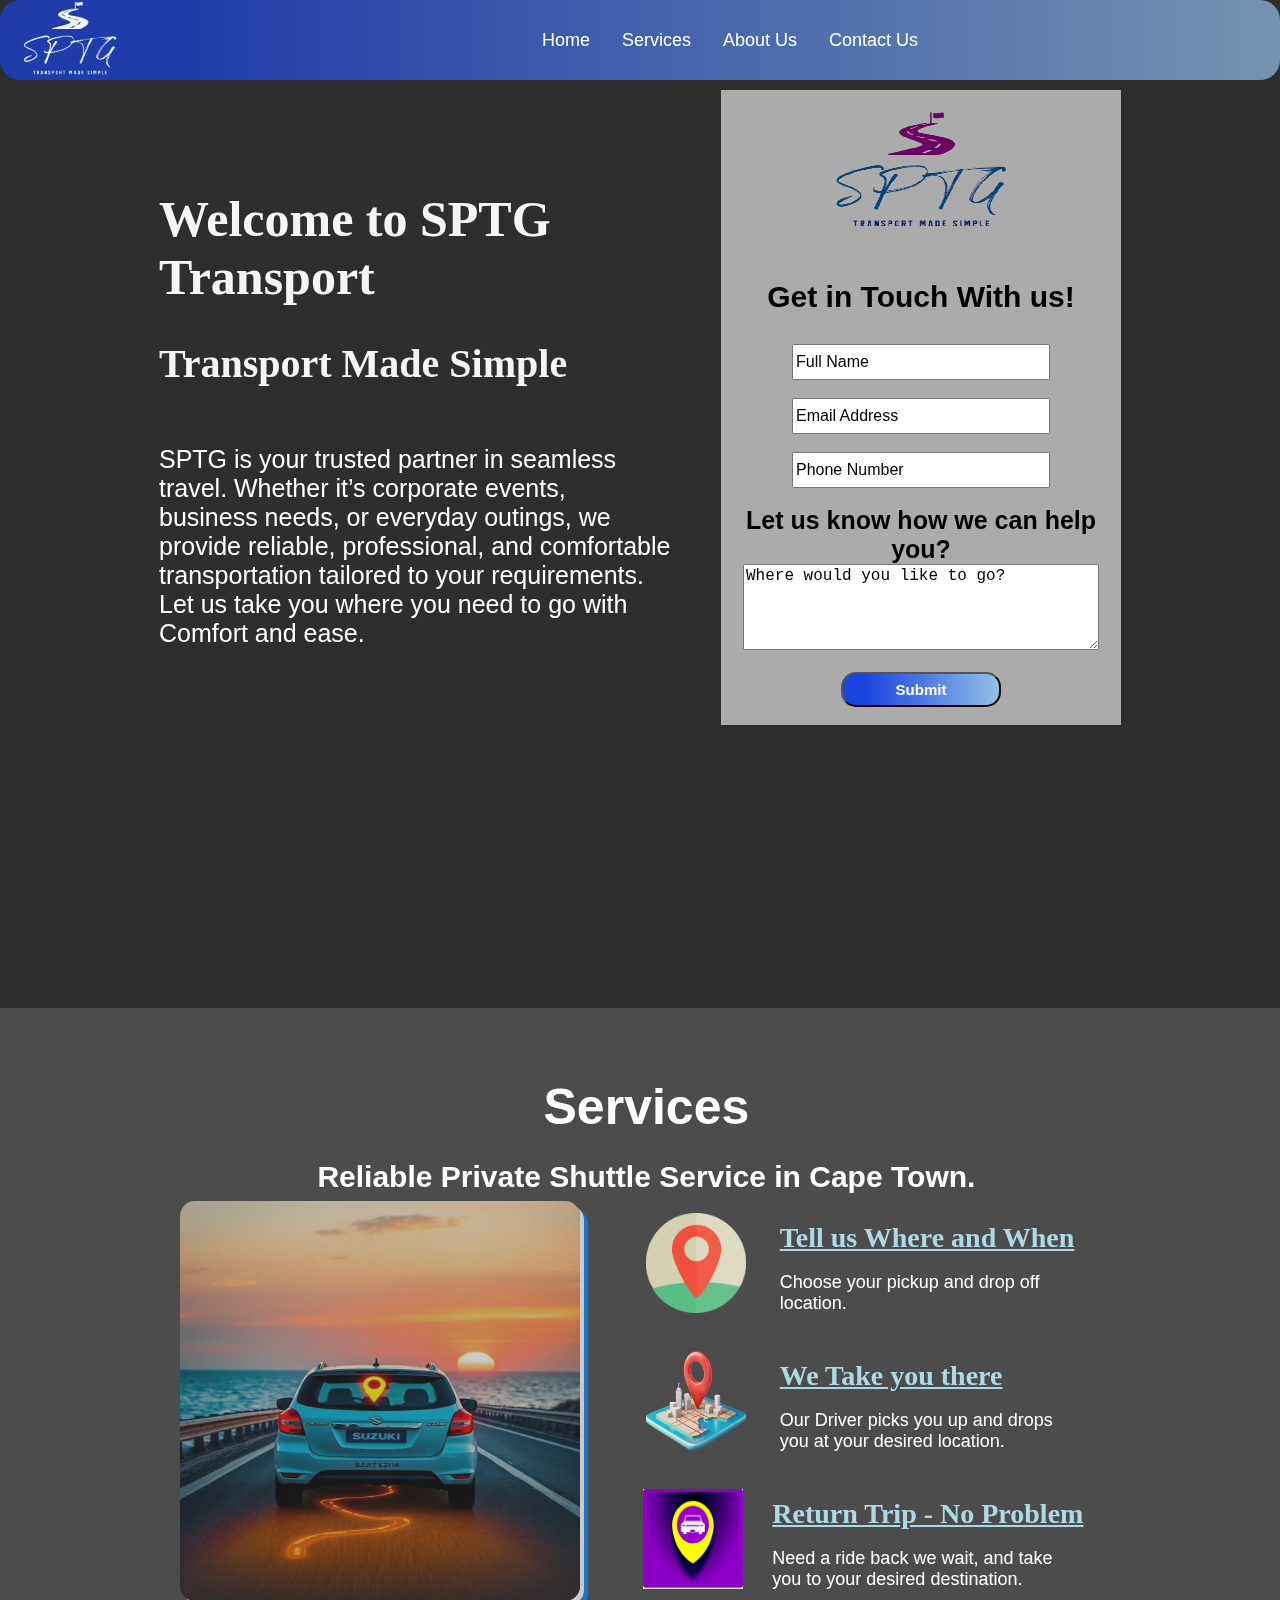
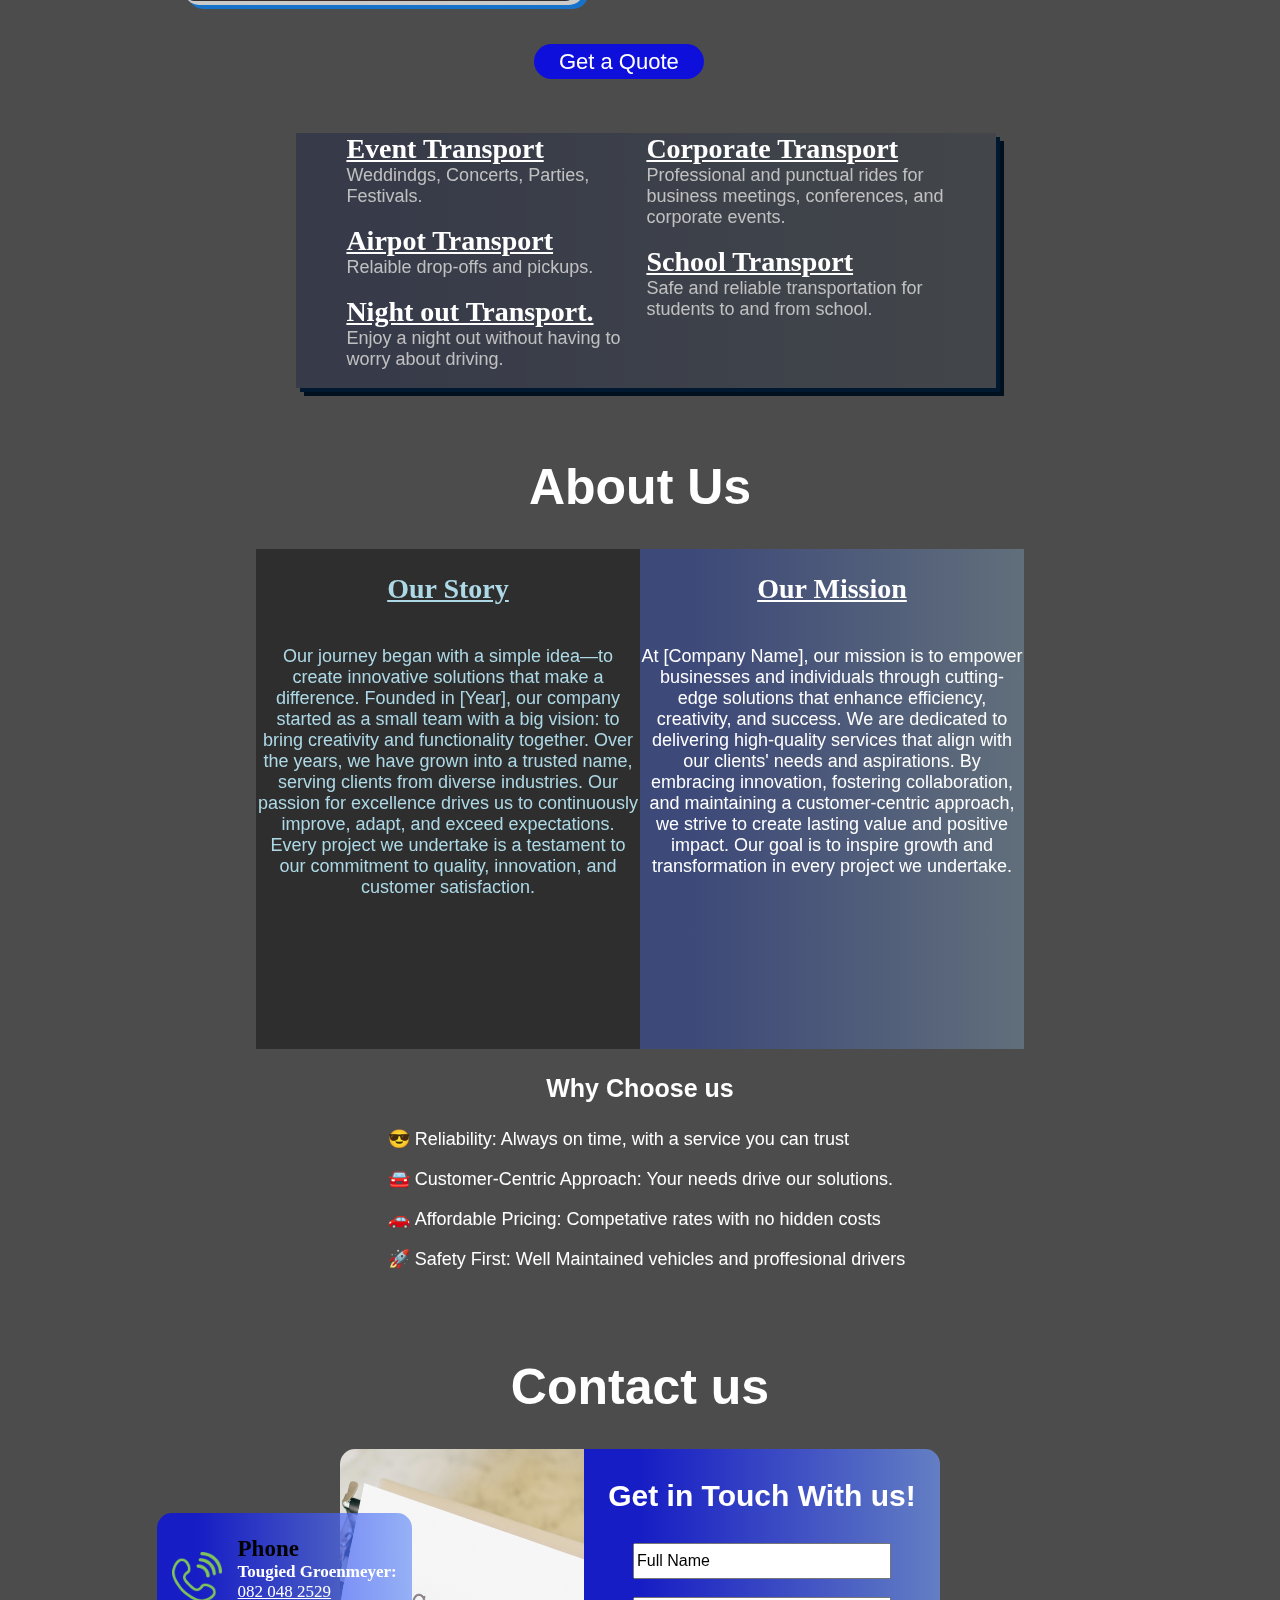
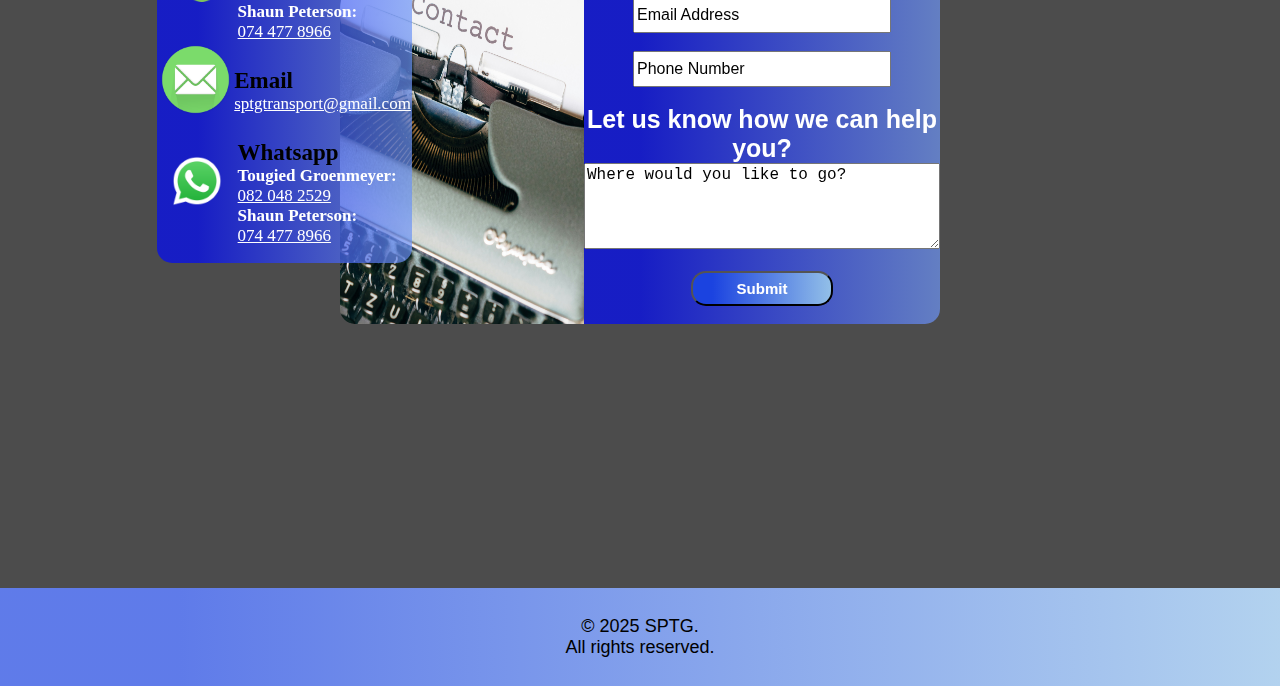
==== index.html @ b6588ff7 "testing form" ====
<!DOCTYPE html>
<html lang="en">
<head>
    <meta charset="UTF-8">
    <meta name="viewport" content="width=device-width, initial-scale=1.0">
    <title>SPTG-WEBSITE(COMPLETED)</title>
    <link rel="stylesheet" href="SPTG-CSS2.css">
    
</head>
<body>
    <div id="preloader">
        <div class="spinner"></div>
    </div>
    
    <section class="home" id="home-section">
        <div class="overlay"></div>
        <nav class="menu" id="menu">
            <div class="nav-buttons2" >
                <button type="button" id="home2">Home</button>           
                <button type="button" id="services2">Services</button>
                <button type="button" id="about-us2">About Us</button>
                <button type="button" id="contact-us2">Contact Us</button>
            </div>
        </nav>
        <div class="all-home">
            <div class="nav-banner">
                <div class="logo">
                    <img src="logo.png" id="banner-logo" width="220px" height="100px">
                </div>

                <div class="nav-buttons">
                    <button type="button" id="home">Home</button> 
                    <button type="button" id="services">Services</button>
                    <button type="button" id="about-us">About Us</button>
                    <button type="button" id="contact-us">Contact Us</button>
                </div>

                <button class="hamburger-button" id="hamburger-button">
                    <div class="line1" id="line-1"></div>
                    <div class="line2" id="line-2"></div>
                    <div class="line3" id="line-3"></div>
                </div>
                
            </div><br><br><br><br><br>

            <div class="home-body">
                <div class="intro-paragraph">
                    <div class="headings">
                        <h1>Welcome to SPTG Transport</h1>
                    
                        <h2>Transport Made Simple</h2>
                    </div>
                    <p>SPTG is your trusted partner in seamless travel. 
                        Whether it’s corporate events, business needs, or everyday outings, we provide reliable, professional, and comfortable transportation tailored to your requirements.
                        Let us take you where you need to go with Comfort and ease.</p>
                </div>


                <div class="form">
                    <img src="test.png" width="100%" height="160px">
                    <form id="contactForm2" action="https://formsubmit.co/sptgtransport@gmail.com" method="POST">
                        
                        <h3>Get in Touch With us!</h3>

                        <input type="text" id='name' name="Name" placeholder="Full Name" style="width:250px;height:30px;"><br><br>
                        <input type="email" id='email' name="Email" placeholder="Email Address" style="width:250px;height:30px;"><br><br>
                        <input type="tel" id='number' name="Number" placeholder="Phone Number" style="width:250px;height:30px;"><br><br>

                        <label><b>Let us know how we can help you?</b></label><br>
                        <textarea name="Message" id="message" placeholder="Where would you like to go?" ></textarea><br><br>
                        <button type="submit" id="submit-btn2">Submit</button><br><br>
                    </form>
                </div>
            </div>
        </div><br>
    </section>
    <section class="main">
        <section class="services" id="services-section">
            <br><br>
            <header class="headings2">
                <h1>Services</h1>
                <h2>Reliable Private Shuttle Service in Cape Town.</h2>
            </header>
            
            <div class="about-services">
                <div class="services-image">
                    <img src="services-image.png" id="transportation-image">
                    <div class="services-offered">
                        <div class="where-when">
                            <img src="location.png" width="100px" height="100px" id="services-image1">
                            <div class="service-definition1">
                                <p id="services-heading1">Tell us Where and When</p>
                                <p id="service1">Choose your pickup and drop off location.</p>
                            </div>
                        </div>

                        <div class="location">
                            <img src="location2.png" width="100px" height="100px" id="services-image2">
                            <div class="service-definition1">
                                <p id="services-heading1">We Take you there</p>
                                <p id="service1">Our Driver picks you up and drops you at your desired location.</p>
                            </div>
                        </div>

                        <div class="return-trip">
                            <img src="return-trip3.jpg" width="100px" height="100px" id="services-image3">
                            <div class="service-definition1">
                                <p id="services-heading1">Return Trip - No Problem</p>
                                <p id="service1">Need a ride back we wait, and take you to your desired destination.</p>
                            </div>
                        </div>
                    </div>
                </div>
            </div><br><br>

            <div class="qoute-button">
                <button id="get-a-quote">Get a Quote</button>
            </div><br><br><br>
            <div class="services-information1">
                <div class="information">
                    <p id="services2-headings">Event Transport</p>
                    <p id="services2-info">Weddindgs, Concerts, Parties, Festivals.</p>

                    <p id="services2-headings">Airpot Transport</p>
                    <p id="services2-info">Relaible drop-offs and pickups.</p>

                    <p id="services2-headings">Night out Transport.</p>
                    <p id="services2-info">Enjoy a night out without having to worry about driving.</p>
                </div>
                <div class="information2">
                    <p id="services2-headings">Corporate Transport</p>
                    <p id="services2-info">Professional and punctual rides for business meetings, conferences, and corporate events.</p>

                    <p id="services2-headings">School Transport</p>
                    <p id="services2-info">Safe and reliable transportation for students to and from school.</p>
                </div>
            </div>
        </section>

        <section class="about" id="about-section">
            <br><br>
            <h1>About Us</h1>
            <div class="ourStory-mission">
                <div class="our-story">
                    <h2>Our Story</h2>
                    <p>Our journey began with a simple idea—to create innovative solutions that make a difference. Founded in [Year], our company started as a small 
                        team with a big vision: to bring creativity and functionality together. Over the years, we have grown into a trusted name, serving clients
                         from diverse industries. Our passion for excellence drives us to continuously improve, adapt, and exceed expectations. Every project we 
                         undertake is a testament to our commitment to quality, innovation, and customer satisfaction.</p>

                </div>

                <div class="mission">
                    <h2>Our Mission</h2>
                    <p>At [Company Name], our mission is to empower businesses and individuals through cutting-edge solutions that enhance efficiency, 
                        creativity, and success. We are dedicated to delivering high-quality services that align with our clients' needs and aspirations. 
                        By embracing innovation, fostering collaboration, and maintaining a customer-centric approach, we strive to create lasting value 
                        and positive impact. Our goal is to inspire growth and transformation in every project we undertake.</p>
                </div>
            </div>

            <div class="why-us">
                <h3>Why Choose us</h3>
                <ul>
                    <li>Reliability: Always on time, with a service you can trust</li><br>
                    <li>Customer-Centric Approach: Your needs drive our solutions.</li><br>
                    <li>Affordable Pricing: Competative rates with no hidden costs</li><br>
                    <li>Safety First: Well Maintained vehicles and proffesional drivers</li>
                </ul>
            </div>
        </section>

        <section class="contact" id="contact-section">
            <br><br>
            <header>
                <div class="contact-heading">
                    <h1>Contact us</h1>
                </div>
            </header>

            <div class="contact-body">
                <div class="container">
                    <div class="contact-info">
                        <div class="phone">
                            <img src="call-icon.png" width="50px" height="50px">
                            <div class="info">
                                <p id="head">Phone</p>
                                <p id="number"><strong>Tougied Groenmeyer:</strong></p> <a href="tel:0820482529"><p id="num">082 048 2529</p></a>
                                <p id="number"><strong>Shaun Peterson:</strong></p> <a href="tel:0744778966"><p id="num"> 074 477 8966</p></a>
                            </div>
                        </div>

                        <div class="email">
                            <img src="email-icon.png" width="75px" height="75px">
                            <div class="info">
                                <p id="head">Email</p>
                                <a href="mailto:sptgtransport@gmail.com"><p id="email">sptgtransport@gmail.com</p></a>
                            </div>
                        </div>

                        <div class="whatsapp">
                            <img src="whatsapp-icon.png" width="50px" height="50px">
                            <div class="info">
                                <p id="head">Whatsapp</p>
                                <p id="number"><strong>Tougied Groenmeyer:</strong></p> 
                                <a href="https://wa.me/+27820482529" target="_blank"><p id="num">082 048 2529</p></a>

                                <p id="number"><strong>Shaun Peterson:</strong></p> 
                                <a href="https://wa.me/+27744778966" target="_blank"><p id="num">074 477 8966</p></a>
                            </div>
                        </div>
                    </div>
                </div>
                <div class="contact-form">
                    <div class="form-image">
                        <img src="contact-form-background.jpg"  >
                    </div>
                    <form id="contactForm" action="https://formsubmit.co/sptgtransport@gmail.com" method="POST">
                        <h3>Get in Touch With us!</h3>

                        <input type="text" id='name' name="Name" placeholder="Full Name" style="width:250px;height:30px;"><br><br>
                        <input type="email" id='email' name="Email" placeholder="Email Address" style="width:250px;height:30px;"><br><br>
                        <input type="tel" id='number' name="Number" placeholder="Phone Number" style="width:250px;height:30px;"><br><br>

                        <label><b>Let us know how we can help you?</b></label><br>
                        <textarea name="Message" id="message" placeholder="Where would you like to go?" ></textarea><br><br>
                        <button type="submit" id="submit-btn">Submit</button><br><br>
                    </form>
                </div>
                
            </div>
        </section>
    </section>
    <footer>
        <p>&copy; 2025 SPTG.<br> All rights reserved.</p>
    </footer>
    <script src="SPTG-Script.js"></script>
    
</body>
</html>
---- SPTG-CSS2.css ----
html, body{
    overflow-x:hidden;
    scroll-behavior: smooth;
    margin:0;
    width:100%;
    min-height:100vh;
}

body:not(.loaded) * {
    animation-play-state: paused !important;
    opacity: 0; /* Ensures elements are hidden before animation starts */
}

/* Once the page loads, animations play normally */
body.loaded * {
    animation-play-state: running !important;
    opacity: 1;
}
    .home {
        position: relative;
        width: 100%;
        min-height:100vh;
        background-image: url("https://i.imgur.com/UTUuesG.jpg");
        background-size: cover;
        background-position: center ;
        background-attachment:fixed;
        transition: background-image 0.5s ease-in-out;
    }

    .home::before{
        content: '';
        position: absolute;
        top: 0;
        left: 0;
        width: 100%;
        height: 100%;
        background: rgba(0, 0, 0, 0.1);  
        z-index: 1; 
    }

    .overlay {
        position: absolute;
        top: 0;
        left: 0;
        width: 100%;
        height: 100%;
        background: rgba(0, 0, 0, 0.8);
        opacity: 0;
        transition: opacity 0.5s ease-in-out;
    }

    .fade-out {
        opacity: 1 !important;
    }

.nav-banner{
    display:flex;  
    align-items:center;
    background: rgb(27,67,224);
    background: linear-gradient(90deg, rgba(27,67,224,0.7) 14%, rgba(146,191,232,0.7) 100%, rgba(123,175,78,0.7) 100%);
    height:80px;
    position: fixed;
    width:100%;
    z-index:4;
    border-radius: 20px 20px 20px;
    
}

.logo{
    margin-left:-40px;
}
.nav-buttons{

    width:100%;
    display:flex;
    gap:20px;
    justify-content: center; 
}

.nav-buttons button {
    background-color: transparent;
    border: none;
    
    font-size: 18px;
    color: white;
    font-family:Arial, Helvetica, sans-serif;
    cursor: pointer;
    position: relative; /* Make the button a positioning context for the pseudo-element */
    overflow: hidden;  /* Ensure the pseudo-element stays within the button boundaries */
    
}
.nav-buttons2 button{
    background-color: transparent;
    border: none;
    
    font-size: 25px;
    color: white;
    font-family:Arial, Helvetica, sans-serif;
    cursor: pointer;
    position: relative; /* Make the button a positioning context for the pseudo-element */
    overflow: hidden;  /* Ensure the pseudo-element stays within the button boundaries */
}

.nav-buttons button::after {
    content: "";
    position: absolute;
    width: 100%;
    height: 2px; /* Line thickness */
    background-color: white;
    top: 50%;
    left: -100%; /* Initially positioned off-screen */
    transition: left 0.3s ease; /* Transition for smooth line animation */
}

.nav-buttons button:hover::after {
    left: 0; /* On hover, the line moves to full width */
    
}

.nav-buttons button:hover {
    color: #b6b6b6; /* Optional color change on hover */
    
}

.hamburger-button{
    
    flex-direction:column;
    gap:7px;
    cursor: pointer;
    align-items:center;
    justify-content:center;
    background-color: transparent;
    height:35px;
    width:35px;
    border:none;
    display:none;
    transition: 0.2s ease-in-out;
    

}

#line-1, #line-2, #line-3{
    background-color:white;
    width:30px;
    height:4px;
    transform-origin: center;
    transition: transform 0.3s ease-in-out;
    transition: 0.3s ease-in-out;
    
}



.home-body{
    display:flex;
    align-items: start;
    justify-content: center;
    gap:50px;
    min-height: 100vh;
    position: relative;
    z-index: 3;

}

.intro-paragraph{
    
    width:40%;
    height:650px;
    display:flex;
    flex-direction: column;
    justify-content: center;
}



.headings h1{
    color:whitesmoke;
    font-family:'Lucida Handwriting',cursive;
    font-size:50px;
    animation: SlideDown 1.7s ease-in-out, pulsating 2s ease infinite ;
}

@keyframes pulsating{
    0%{
        trnsform:scale(1);
    }
    50%{
        transform: scale(1.1);
    }
    100%{
        transform: scale(1);
    }
}

.headings h2{
    font-family:'Lucida Handwriting',cursive;
    color:whitesmoke;
    font-size:40px;
    animation:SlideDown 1.7s ease-in-out;
}

@keyframes SlideDown{
    0%{
        margin-top:-500px;
    }
}

.intro-paragraph P{
    font-size:25px;
    color:white;

    font-family:Arial, Helvetica, sans-serif;
    animation:FadeIn 1.8s ease-in-out;    
}


.form{
    display:flex;
    flex-direction: column;
    justify-content:center;
    text-align:center;
    background-color:rgba(255, 255, 255, 0.6);
    min-height:630px;
    width:400px;
    max-height:750px;
    animation:FadeIn 1.9s ease-in-out;
    position:relative;
    z-index: 2;
}

@keyframes FadeIn{
    0%{
        opacity:0;
    }50%{
        opacity:0;
    }
    100%{
        opacity: 1;
    }
}

.form textarea {
    width:350px;
    height:80px;
    max-height: 200px; /* Prevent it from growing too large */
    max-width:500px;
    
    
}


.form h3{
    font-family:'Gill Sans', 'Gill Sans MT', Calibri, 'Trebuchet MS', sans-serif;
    font-size:30px;
}

.form label{
    font-size:25px;
    color:rgb(0, 0, 0);
    font-family: 'Gill Sans', 'Gill Sans MT', Calibri, 'Trebuchet MS', sans-serif;
}

.form button{
    width:40%;
    height:35px;
    border-radius: 15px 15px 15px 15px;
    font-size:15px;
    font-weight: bold;
    font-family:'Segoe UI', Tahoma, Geneva, Verdana, sans-serif;
    background: rgb(27,67,224);
    background: linear-gradient(90deg, rgba(27,67,224,1) 14%, rgba(146,191,232,1) 100%, rgba(123,175,78,1) 100%);
    color:white;
    transition:0.3s ease;
    position:relative;
    z-index: 10;
    
}

.form button:hover{
    color:black;
    background: white;
    cursor:pointer;
}





.menu{
    background: rgb(27,67,224);
    background: linear-gradient(90deg, rgba(27,67,224,0.9) 14%, rgba(146,191,232,0.9) 100%, rgba(123,175,78,0.9) 100%);
    position:fixed;
    width:50%;
    display:flex;
    
    justify-content: center;
    height:115%;
    
    
}

@keyframes slideIn{
    0%{
        margin-left:-300px;
    }
    100%{
        margin-left:0;
    }
}

@keyframes slideOut{
    0%{
        margin-left:0;
    }
    100%{
        margin-left:-300px;
    }
}

.nav-buttons2{
    display:flex;
    flex-direction:column;
    justify-content: center;
    
    gap:20px;

    height:730px;
    

}


.headings2{
    display:flex;
    flex-direction: column;
    align-items: center;

}

.main{
    min-height:100vh;
    background-image: url("Services-background.jpg");
    background-position: center;
    background-size:cover;
    background-repeat: no-repeat;
    background-attachment: fixed;
    position: relative;
}
.main::before {
    content: "";
    position: absolute;
    top: 0;
    left: 0;
    width: 100%;
    height: 100%;
    background: rgba(0, 0, 0, 0.7); /* Adjust opacity (0.5 for darker, you can increase or decrease) */
    z-index: 1; /* Ensure the overlay is above the image but below text content */
}
.services{
    width:101%;
    min-height:100vh;

    position:relative;
    display:flex;
    flex-direction: column;
    align-items: center;
    margin-bottom:3;
}



.services h1{
    
    text-align:center;
    font-size:50px;
    color:rgb(255, 255, 255);
    position:relative;
    z-index: 2;
    animation:changeColor 8s ease-in-out infinite;
    font-family:'Trebuchet MS', 'Lucida Sans Unicode', 'Lucida Grande', 'Lucida Sans', Arial, sans-serif;

    margin-bottom:0;
}

@keyframes changeColor{
    0%{
        color:white;
    }
    20%{
        color:lightblue;
    }
    40%{
        color:rgb(93, 163, 255);
    }
    60%{
        color:khaki;
    }
    80%{
        color:silver;
    }
    100%{
        color:white;
    }
}

.services h2{
    text-align:center;
    color:white;
    position: relative;
    z-index:2;
    font-size:30px;
    margin-top:1;
    font-family:Arial, Helvetica, sans-serif;
    margin-bottom:0;
}

.services-image{
    position: relative;
    z-index:2;
    display:flex;
    justify-content: space-evenly;
    width:1000px;
    align-items: center;
    margin-top:0;

}

#transportation-image{
    opacity:0.7;
    border-radius:15px 15px 15px;
    box-shadow: 4px 4px 0px #ffffff, 8px 8px 0px #0084ff;
    width:400px;
    height:400px;
}

.where-when, .location, .return-trip{
    display:flex;
    width:500px;
    justify-content: space-evenly;
    align-items: center;

    
}

#services-heading1 {
    color:lightblue;
    font-size:28px;
    font-weight: bold;
    text-decoration: underline;
    margin-bottom:0;
    font-family:Copperplate, Papyrus, fantasy ;

}

#service1{
    color:white;
    font-size:18px;
    font-family:Arial, Helvetica, sans-serif;
    width:300px;
}

.qoute-button{
    width:225px;
}

#get-a-quote{
    position: relative;
    z-index:2;
    background-color:rgba(0, 0, 255, 0.8);
    border:none;
    color:white;
    font-size:22px;
    height:35px;
    width:170px;
    border-radius: 20px 20px 20px;
    animation:changeBackground 5s ease-in-out infinite;
    font-family:'Franklin Gothic Medium', 'Arial Narrow', Arial, sans-serif;
    

}

#get-a-quote:hover{
    animation:none;
    background-color: rgba(173, 216, 230, 0.9);
    color:darkslategrey;
    cursor:pointer;

}

@keyframes changeBackground{
    0%{
        background-color: rgba(0, 0, 255, 0.9);
    }
    20%{
        background-color:rgba(128, 0, 0, 0.9);
    }
    40%{
        background-color:rgba(0, 0, 0, 0.9);
    }
    60%{
        background-color:rgba(128, 0, 128, 0.9);
    }
    80%{
        background-color:rgba(47, 79, 79, 0.9);
    }
    100%{
        background-color:rgba(0, 0, 255, 0.9);
    }
}


/*.services2{
    width:100%;
    height:400px;
    background-color:white;
    background: rgb(27,67,224);
    background: linear-gradient(90deg, rgba(27,67,224,1) 14%, rgba(146,191,232,1) 100%, rgba(123,175,78,1) 100%);
    display:flex;
    justify-content: center;
    align-items: center;
    margin-top:0;
}*/

.services-information1{
    width:700px;
    /*background-image:url("https://imgur.com/0gkRTj8.jpg");
    background-position: center;
    background-repeat: no-repeat;
    background-size: cover;*/
    background: rgb(27,67,224);
    background: linear-gradient(90deg, rgba(27,67,224,0.3) 14%, rgba(146,191,232,0.3) 100%, rgba(123,175,78,0.3) 100%);
    box-shadow: 4px 4px 0px #0050a0, 8px 8px 0px #003669;
    display:flex;
    justify-content: center;
}


    /*.services-information1::before{
        content: '';
        position: absolute;
        width: 700px;
        height: 320px;
        background: rgba(0, 0, 0, 0.5);  
        z-index: 1; 
    }*/


#services2-headings{
    color:white;
    font-size:28px;
    font-weight: bold;
    text-decoration: underline;
    margin-bottom:0;
    font-family:Copperplate, Papyrus, fantasy ;
    margin-top:0;
    position: relative;
    z-index:2;
}

#services2-info{
    margin-top:0;
    color:silver;
    font-size:18px;
    font-family:Arial, Helvetica, sans-serif;
    width:300px;
    position: relative;
    z-index:2;
    
}
.contact{
    min-height:100vh;
    position: relative;
    z-index: 2;

}

.contact-heading{
    display:flex;
    justify-content: center;
    align-items: center;
    
    width:100%;
    position:relative;  
    /*height:220px;
    background-image:url("contact-background5.jpg");
    background-position:center;
    background-size:cover;
    background-repeat:no-repeat;*/

}
/*.contact-heading::before{
    content: '';
    position: absolute;
    top: 0;
    left: 0;
    width: 100%;
    height: 220px;
    background: rgba(0, 0, 0, 0.7);  
    z-index: 1; 
}*/

.contact-heading h1{
    color:white;
    
    font-size:50px;
    position: relative;
    z-index:2;
    font-family:'Trebuchet MS', 'Lucida Sans Unicode', 'Lucida Grande', 'Lucida Sans', Arial, sans-serif;
    animation:pulsating 2s ease infinite ;

}




@keyframes pulsating{
    0%{
        trnsform:scale(1);
    }
    50%{
        transform: scale(1.1);
    }
    100%{
        transform: scale(1);
    }
}

.contact-body{
    width:100%;
    height: 100%;
    display:flex;
    justify-content: center;
    align-items: start;

}

.contact-form{
    width:600px;
    max-height:800px;
    display:flex; 

}

.contact-form img{
    width:100%;
    height:100%;
    border-radius: 15px 0 0 15px ;
    
}

.contact-form form{
    width:85%;
    text-align: center;
    background: rgb(0,9,247);
    background: linear-gradient(90deg, rgba(0,9,247,0.7) 16%, rgba(109,148,245,0.7) 100%, rgba(10,97,255,0.7) 100%, rgba(146,229,232,0.7) 100%, rgba(0,0,0,1) 100%);
    border-radius: 0 15px 15px 0;
    
}

.contact-form h3{
    font-family:'Gill Sans', 'Gill Sans MT', Calibri, 'Trebuchet MS', sans-serif;
    font-size:30px;
    color: white;
}

.contact-form label{
    font-size:25px;
    color:white;
    font-family: 'Gill Sans', 'Gill Sans MT', Calibri, 'Trebuchet MS', sans-serif;
}

.contact-form textarea {
    width:350px;
    height:80px;
    max-height: 200px; /* Prevent it from growing too large */
    max-width:350px;


}

.form form input::placeholder, .form form textarea::placeholder, .contact-form form input::placeholder, .contact-form form textarea::placeholder{
    font-size:16px;
    color:black;
}

.contact-form button{
    width:40%;
    height:35px;
    border-radius: 15px 15px 15px 15px;
    font-size:15px;
    font-weight: bold;
    font-family:'Segoe UI', Tahoma, Geneva, Verdana, sans-serif;
    background: rgb(27,67,224);
    background: linear-gradient(90deg, rgba(27,67,224,1) 14%, rgba(146,191,232,1) 100%, rgba(123,175,78,1) 100%);
    color:white;
    transition:0.3s ease;
    position:relative;
    z-index: 10;
}

.contact-form button:hover{
    color:black;
    background: white;
    cursor:pointer;
}

.container{
    height:53%;
    position: absolute;
    margin-left:-711px;
    display: flex;
    align-items: center;
}

.contact-info{
    width:255px;
    height:350px;
    background: rgb(0,9,247);
    background: linear-gradient(90deg, rgba(0,9,247,0.7) 16%, rgba(109,148,245,0.7) 100%, rgba(10,97,255,0.7) 100%, rgba(146,229,232,0.8) 100%, rgba(0,0,0,0.8) 100%);
    border-radius: 15px 15px 15px;
}

.phone, .email, .whatsapp{
    display:flex;
    width:100%;
    justify-content: space-evenly;
    align-items: center;

}

#head{
    font-size:23px;
    font-weight: bold;
    margin-bottom:0;
}

#number, #email, #num{
    margin-top:0;
    margin-bottom:0;
    color:white;
    font-size:17px;
    
}

#email, #num{
    text-decoration: underline;
}

.about{
    position: relative;
    z-index: 2;
    min-height:100vh;
    width: 100%;
    display:flex;
    flex-direction: column;
    align-items: center;
}

.about h1{
    font-family:'Trebuchet MS', 'Lucida Sans Unicode', 'Lucida Grande', 'Lucida Sans', Arial, sans-serif;
    text-align: center;
    color:white;
    font-size:50px;
    
}

.ourStory-mission{
    display:flex;
    width:100%;
    justify-content: center;
    

}

.our-story{
    width:30%;
    height:500px;
    background-color: rgba(0, 0, 0, 0.4);
    display: flex;
    flex-direction: column;
}

.our-story h2{
    color:lightblue;
    font-size:28px;
    font-weight: bold;
    text-decoration: underline;
    font-family:Copperplate, Papyrus, fantasy ;
    text-align: center;
}

.our-story p{
    font-family: Arial, Helvetica, sans-serif;
    color:lightblue;
    font-size: 18px;
    text-align: center;
}

.mission{
    width:30%;
    height:500px;
    /*background-color: rgba(0, 0, 0, 0.7);*/
    background: rgb(27,67,224);
    background: linear-gradient(90deg, rgba(27,67,224,0.3) 14%, rgba(146,191,232,0.3) 100%, rgba(123,175,78,0.3) 100%);
    display: flex;
    flex-direction: column;
}

.mission h2{
    color:white;
    font-size:28px;
    font-weight: bold;
    text-decoration: underline;
    font-family:Copperplate, Papyrus, fantasy ;
    text-align: center;
}

.mission p{
    font-family: Arial, Helvetica, sans-serif;
    color:white;
    font-size: 18px;
    text-align: center;
}

.why-us{
    text-align: center;
}

.why-us h3{
    color:white;
    font-size:25px;
    font-family: Arial, Helvetica, sans-serif;
}

@counter-style custom-counter {
    system: cyclic;
    symbols: 😎 🚘 🚗 🚀;
    suffix: " ";
  }

.why-us li{
    color:white;
    font-size:18px;
    font-family: Arial, Helvetica, sans-serif;
    list-style:custom-counter;
    text-align: left;
}


footer {
    background: rgb(27,67,224);
    background: linear-gradient(90deg, rgba(27,67,224,0.7) 14%, rgba(146,191,232,0.7) 100%, rgba(123,175,78,0.7) 100%);
    color: black; /* White text */
    text-align: center; /* Center text */
    padding: 10px 0; /* Add padding */
    font-size: 18px; /* Font size */
    font-family: Arial, sans-serif; /* Font style */
}

#preloader {
    position: fixed;
    width: 100%;
    height: 100vh;
    background: #ffffff;
    display: flex;
    align-items: center;
    justify-content: center;
    z-index: 9999;
    transition: opacity 0.5s ease-out, visibility 0.5s ease-out;
}

/* Spinner */
.spinner {
    width: 50px;
    height: 50px;
    border: 5px solid #ccc;
    border-top: 5px solid #000;
    border-radius: 50%;
    animation: spin 1s linear infinite;
}

/* Spinner Animation */
@keyframes spin {
    0% { transform: rotate(0deg); }
    100% { transform: rotate(360deg); }
}

/* Hide Preloader when Loaded */
.hidden {
    opacity: 0;
    visibility: hidden;
}

/*MEDIA QUERIES INVOLVING HEIGHT CHANGES*/

@media only screen and (max-height:700px){
    
}



/*MEDIA QUERIES START HERE*/

@media only screen and (max-width:1080px){
    

    .intro-paragraph{
        width:48%;
        
    }

    .headings h1{
        font-size:43px;
    }

    .headings h2{
        font-size:35px
    }

    .intro-paragraph p{
        font-size:24px;
    }

    #background{
        width:1200px;
    }
}

@media only screen and (max-width:1000px){

    .services-image{
        flex-direction:column;
        width:700px;
    }

}

@media only screen and (max-width:970px){

    .services-image{
        margin-top:30px;
        flex-direction:column;
    }

    .qoute-button{
        display: flex;
        justify-content: center;
    }

}

@media only screen and (max-width:960px){
    .container{
        position:static;
        display:flex;
        flex-direction: column;
        align-items: center;
        
        margin-left: 0px;
        border-radius: 0px 0px 0px;
    }
    .contact-info{
        border-radius: 0px 0px 0px;
        width:600px;
    }

    .contact-form form{
        border-radius:0px 0px 0px;
    }

    .contact-form img{
        border-radius:0px 0px 0px;
    }

    .contact-body{
        flex-direction: column;
        align-items: center;

    }
}

@media only screen and (max-width:940px){
    .home-body{
        flex-direction:column;
        align-items: center;
    }
    .intro-paragraph{
        width:650px;
        flex-direction: row;
        gap:40px;
        align-items:center;
        height:400px;
        
    }
}

@media only screen and (max-width:900px){

    .our-story{
        width:45%;
    }

    .mission{
        width:45%;
    }
}

@media only screen and (max-width:850px){
    .headings h1{
        font-size:45px;
    }

    .headings h2{
        font-size:35px;
    }

    .intro-paragraph p{
        font-size:22px;
    }
}


@media only screen and (max-width:770px){

    .nav-buttons button{
        font-size:17px;
    }



    .headings{
        display:flex;
        flex-direction:column;

    }

    

    .form{
        height:650px;
    }
}



@media only screen and (max-width:710px){
    .nav-buttons{
        gap:10px;
    }

    .services-image{
        width:500px;
    }

    .services-information1{
        width:600px;
    }

    .services-information1::before{
        width:600px;
    }
    /*.services h1{
        font-size:50px;
        width:100%;
    }

    .services h2{
        width:100%;
    }*/


}

@media only screen and (max-width:700px){
    .ourStory-mission{
        flex-direction: column;
        align-items: center;
    }

    .our-story{
        width:90%;
    }
    .mission{
        width:90%;
    }
}

@media only screen and (max-width:670px){
    .nav-buttons{
        gap:2px;
    }

    .intro-paragraph{
        flex-direction:column;
        width:500px;
        height:600px;
        
    }

    #background{
        margin-left:-50px;
    }

    .menu{
        display:none;
    }
}

@media only screen and (max-width:640px){

    .nav-banner{
        justify-content: space-between;

    }
    .nav-buttons{
        display:none;

    }

    .hamburger-button{
        display:flex;
        
    }

    .menu{
        z-index:5;
        display:flex;
        
    }
}

@media only screen and (max-width:601px){
    .container{
        width: 100%;
    }

    .contact-info{
        width:80%;
    }

    .contact-form{
        flex-direction: column;
        width:100%;
        align-items: center;
    }

    .contact-form form{
        width:80%;
        
    }

    .contact-form img{
        display:none
    }
}

@media only screen and (max-width:600px){
    .services-information1{
        flex-direction: column;
        height:500px;
        width:400px;
    }

}



@media only screen and (max-width:530px){
    .intro-paragraph{
        width:400px;
        height:600px;
    }

}

@media only screen and (max-width:510px){



    .services h1{
        font-size:50px;
        width:450px;
    }
    .services h2{
        font-size:28px;
        width:450px;
    }

    .services-image{
        width:450px;
    }

    #transportation-image{
        width:250px;
        height:250px;
    }

    #services-image1, #services-image2, #services-image3{
        width:70px;
        height:70px;
    }

    .where-when, .location, .return-trip{
        width:450px;
    }
}

@media only screen and (max-width:470px){
    .services-information1{
        width:90%;
    }
}

@media only screen and (max-width:450px){

    #services-heading1{
        font-size:24px;
    }

    #service1{
        font-size:15px;
    }
    
    .services-image, .where-when, .location, .return-trip{
        width:400px;
    }

    .services h1{
        font-size:40px;
        width:400px;
    }

    .services h2{
        font-size:24px;
        width:400px;
    }
}

@media only screen and (max-width:446px){
    .contact-form form{
        width:100%;
    }

    .contact-info{
        width:100%;
    }
}

@media only screen and (max-width:430px){

    .intro-paragraph p{
        font-size:20px;
    }


    .form h3{
        font-size:25px;
    }

    .form label{
        font-size:20px;
    }

    .services-information1{
        width:100%;
    }

    .services-information1::before{
        width:400px;
    }
    
}

@media only screen and (max-width:410px){

    .intro-paragraph{
        width:300px;
    }

    .form{
        width:380px;
    }


    #services-heading1{
        font-size:21px;
    }

    #service1{
        font-size:13px;
    }

    #services-image1, #services-image2, #services-image3{
        height:50px;
        width:50px;
    }


}

@media only screen and (max-width:400px){

    .services h1{
        font-size:35px;
        width:300px;
    }

    .services h2{
        font-size:18;
        width:300px;
    }
    .services-image{
        width:100%;
    }

    .services-information1{
        width:300px;
    }

    .services-information1::before{
        width:300px;
    }

    .where-when, .location, .return-trip{
        width:100%;
    }
}

@media only screen and (max-width:390px){
    .form{
        width:320px;
    }

    .form h3{
        font-size:25px;
    }

    .form textarea{
        width:300px;
    }

    .form label{
        font-size:22px;
    }
}

@media only screen and (max-width:365px){
    .contact-form h3 {
        font-size:27px;
    }

    .contact-form label{
        font-size:22px;
    }

    .contact-form textarea{
        width:95%;
    }
}

@media only screen and (max-width:355px){
    .services-image, .where-when, .location, .return-trip{
        width:330px;
    }

    #services-heading1, #service1{
        width:250px;
    }
}

@media only screen and (max-width:330px){

    .intro-paragraph p{
        font-size:18px;
    }

    .form{
        width:290px;
    }

    .form h3{
        font-size:23px;
    }

    .form label{
        font-size:18px;
    }

    .form textarea{
        width:260px;
    }

    #services-heading1, #service1{
        width:200px;

    }

    .services-image, .where-when, .location, .return-trip{
        width:280px;
    }

}

@media only screen and (max-width:310px){
    .intro-paragraph{
        width:280px;
    }
    

    .information, .information2{
        width:270px;
    }

    .services-information1{
        width:280px;
    }

    .services-information1::before{
        width:280px;
    }
    /*#services2-heaidings{
        font-size:22px;
    }

    #services2-info{
        font-size:15px;
    }*/
}

@media only screen and (max-width:295px){

    .intro-paragraph{
        width:260px;
    }

    .form{
        width:280px;
    }


}
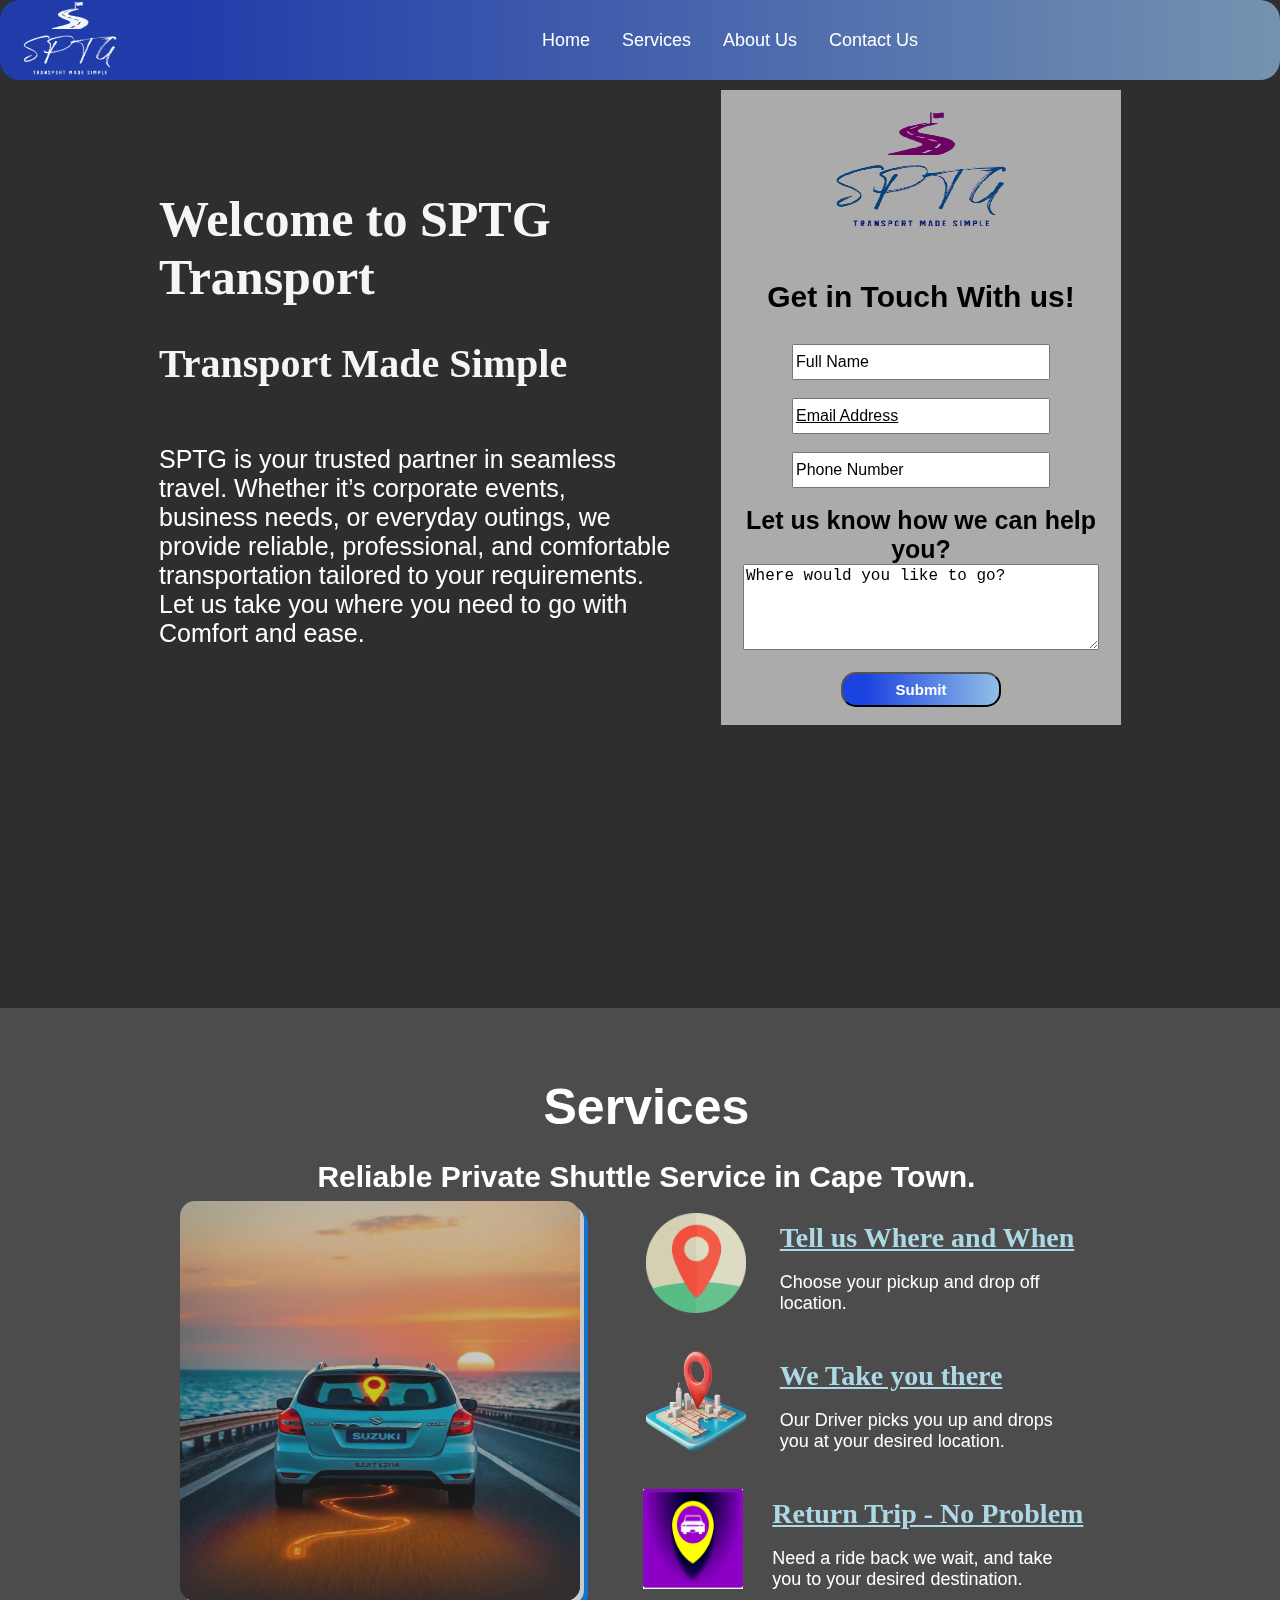
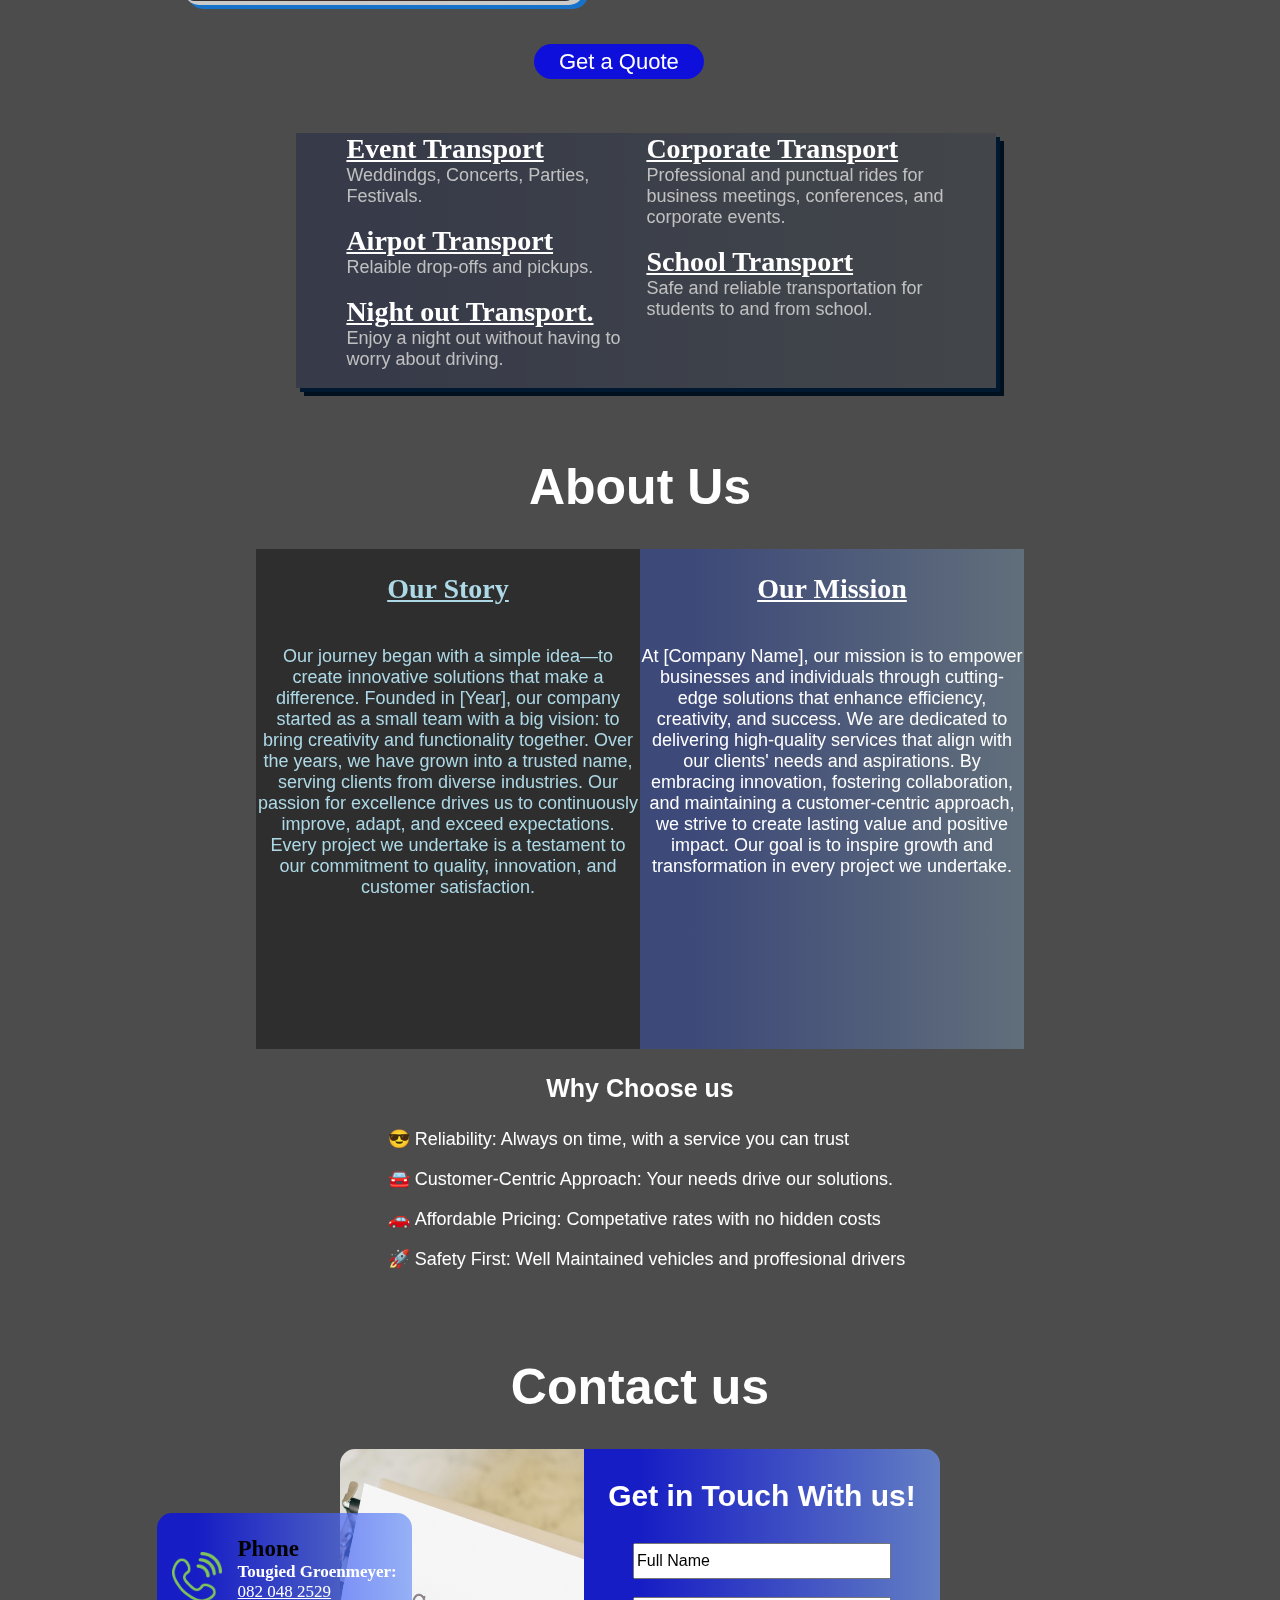
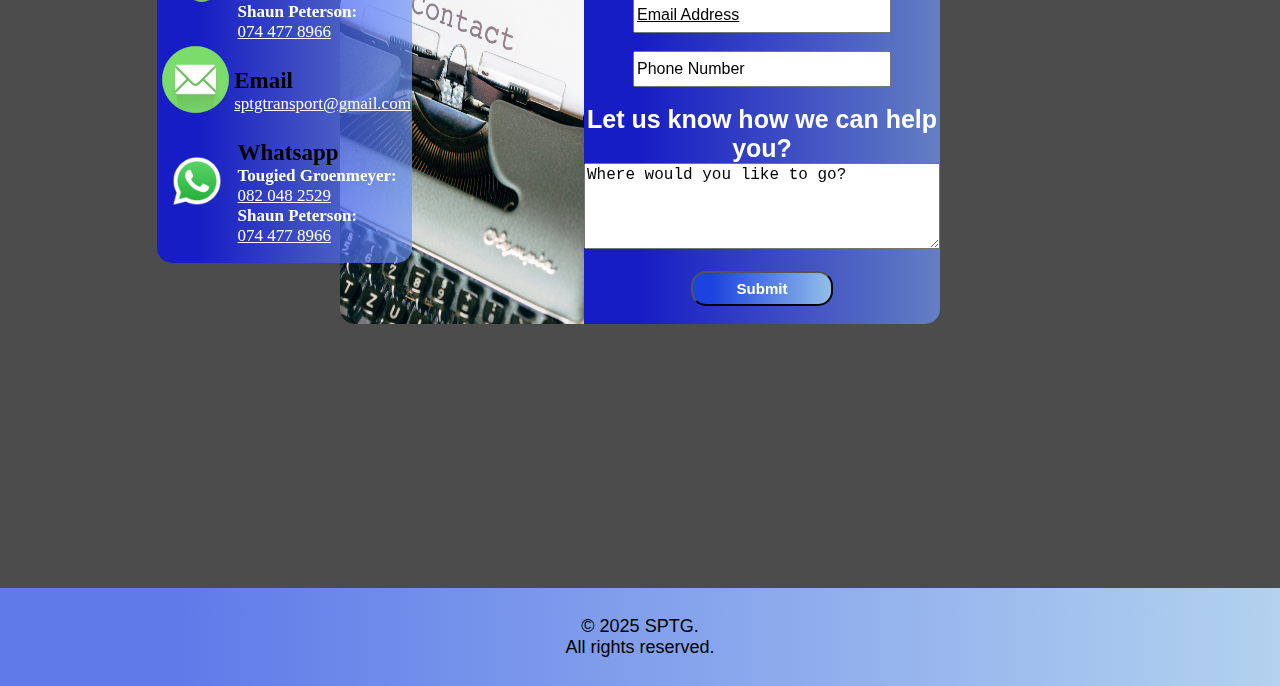
==== commit deb148be: "fixed form text color" ====
--- a/index.html
+++ b/index.html
@@ -63,8 +63,8 @@
                         <h3>Get in Touch With us!</h3>
 
                         <input type="text" id='name' name="Name" placeholder="Full Name" style="width:250px;height:30px;"><br><br>
-                        <input type="email" id='email' name="Email" placeholder="Email Address" style="width:250px;height:30px;"><br><br>
-                        <input type="tel" id='number' name="Number" placeholder="Phone Number" style="width:250px;height:30px;"><br><br>
+                        <input type="email" id='email' name="Email" placeholder="Email Address" style="width:250px;height:30px;color:black;"><br><br>
+                        <input type="tel" id='number' name="Number" placeholder="Phone Number" style="width:250px;height:30px;color:black;"><br><br>
 
                         <label><b>Let us know how we can help you?</b></label><br>
                         <textarea name="Message" id="message" placeholder="Where would you like to go?" ></textarea><br><br>
@@ -219,8 +219,8 @@
                         <h3>Get in Touch With us!</h3>
 
                         <input type="text" id='name' name="Name" placeholder="Full Name" style="width:250px;height:30px;"><br><br>
-                        <input type="email" id='email' name="Email" placeholder="Email Address" style="width:250px;height:30px;"><br><br>
-                        <input type="tel" id='number' name="Number" placeholder="Phone Number" style="width:250px;height:30px;"><br><br>
+                        <input type="email" id='email' name="Email" placeholder="Email Address" style="width:250px;height:30px;color:black;"><br><br>
+                        <input type="tel" id='number' name="Number" placeholder="Phone Number" style="width:250px;height:30px;color:black;"><br><br>
 
                         <label><b>Let us know how we can help you?</b></label><br>
                         <textarea name="Message" id="message" placeholder="Where would you like to go?" ></textarea><br><br>
--- a/SPTG-CSS2.css
+++ b/SPTG-CSS2.css
@@ -228,6 +228,10 @@
     z-index: 2;
 }
 
+.form input {
+    color: black;
+}
+
 @keyframes FadeIn{
     0%{
         opacity:0;
@@ -244,9 +248,9 @@
     height:80px;
     max-height: 200px; /* Prevent it from growing too large */
     max-width:500px;
-    
-    
-}
+}
+
+
 
 
 .form h3{
@@ -259,6 +263,7 @@
     color:rgb(0, 0, 0);
     font-family: 'Gill Sans', 'Gill Sans MT', Calibri, 'Trebuchet MS', sans-serif;
 }
+
 
 .form button{
     width:40%;
@@ -683,6 +688,8 @@
     color:black;
 }
 
+
+
 .contact-form button{
     width:40%;
     height:35px;
@@ -879,6 +886,8 @@
     animation: spin 1s linear infinite;
 }
 
+
+
 /* Spinner Animation */
 @keyframes spin {
     0% { transform: rotate(0deg); }
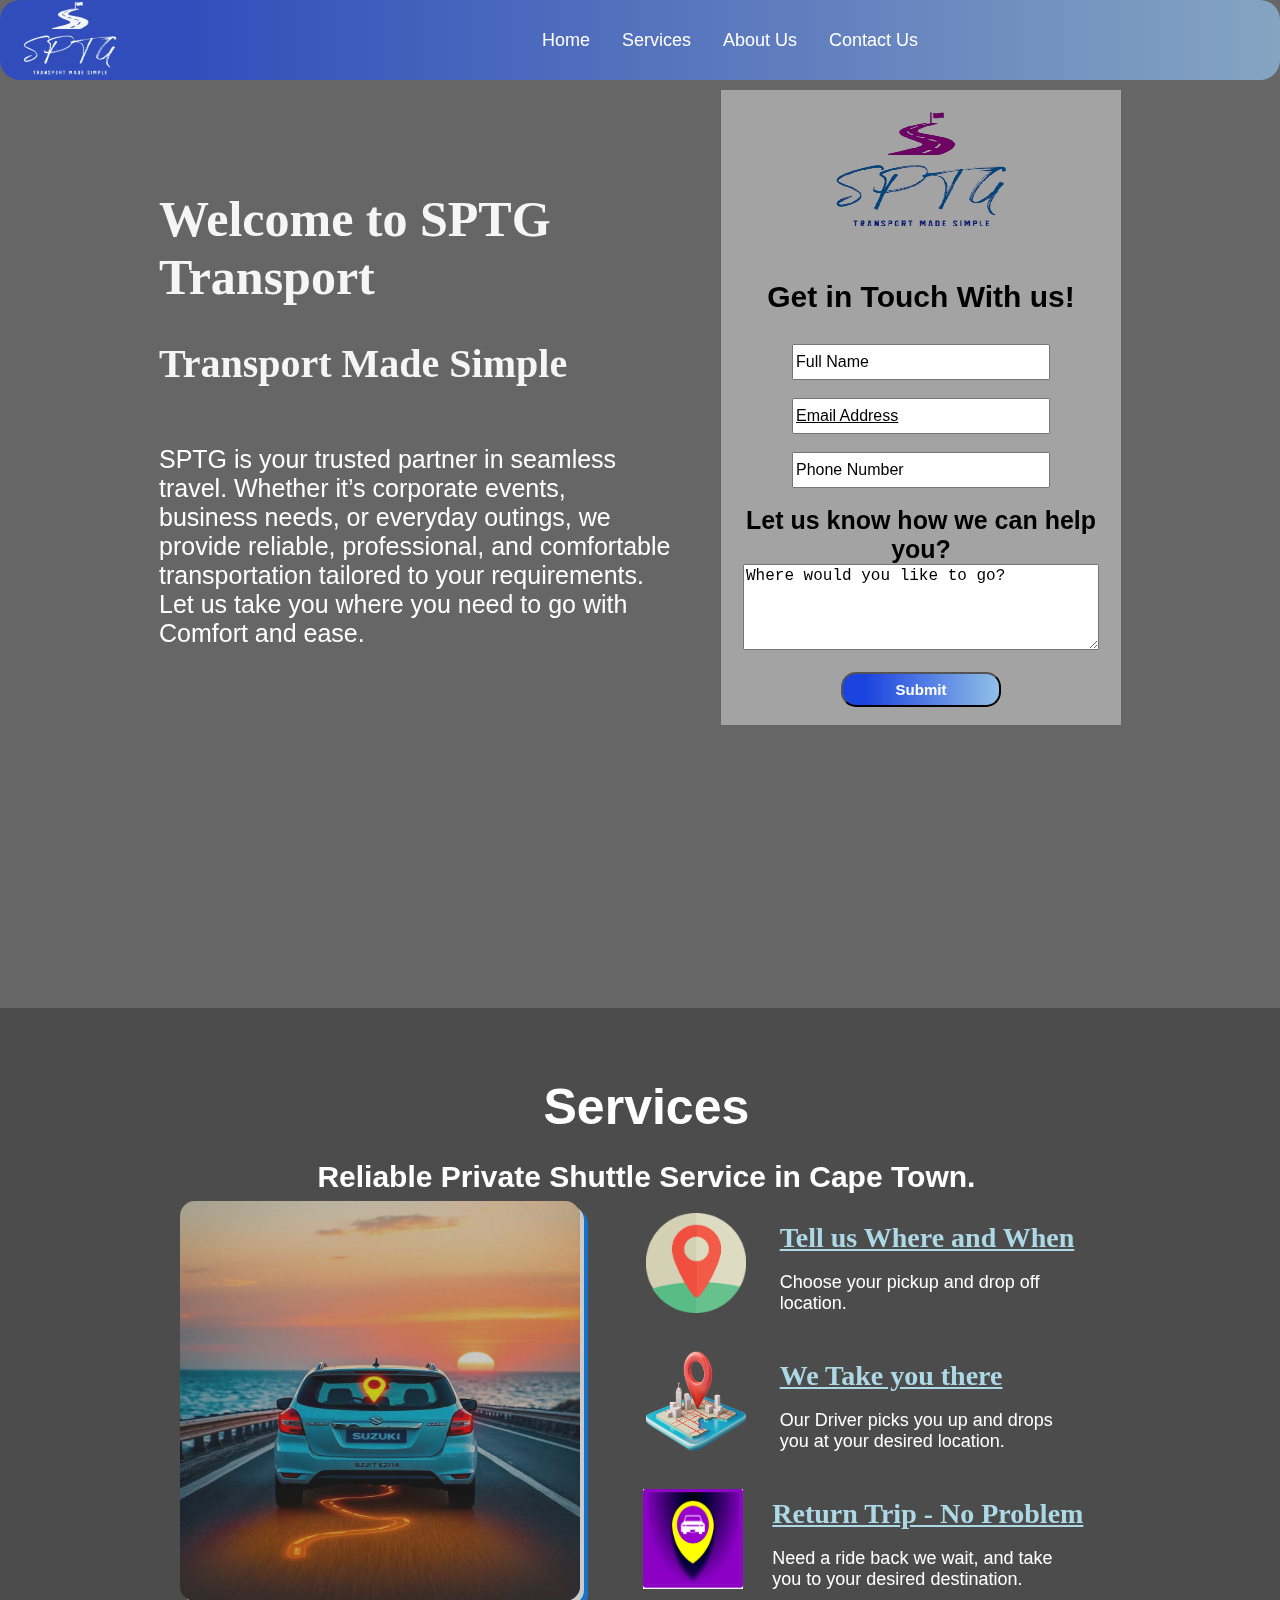
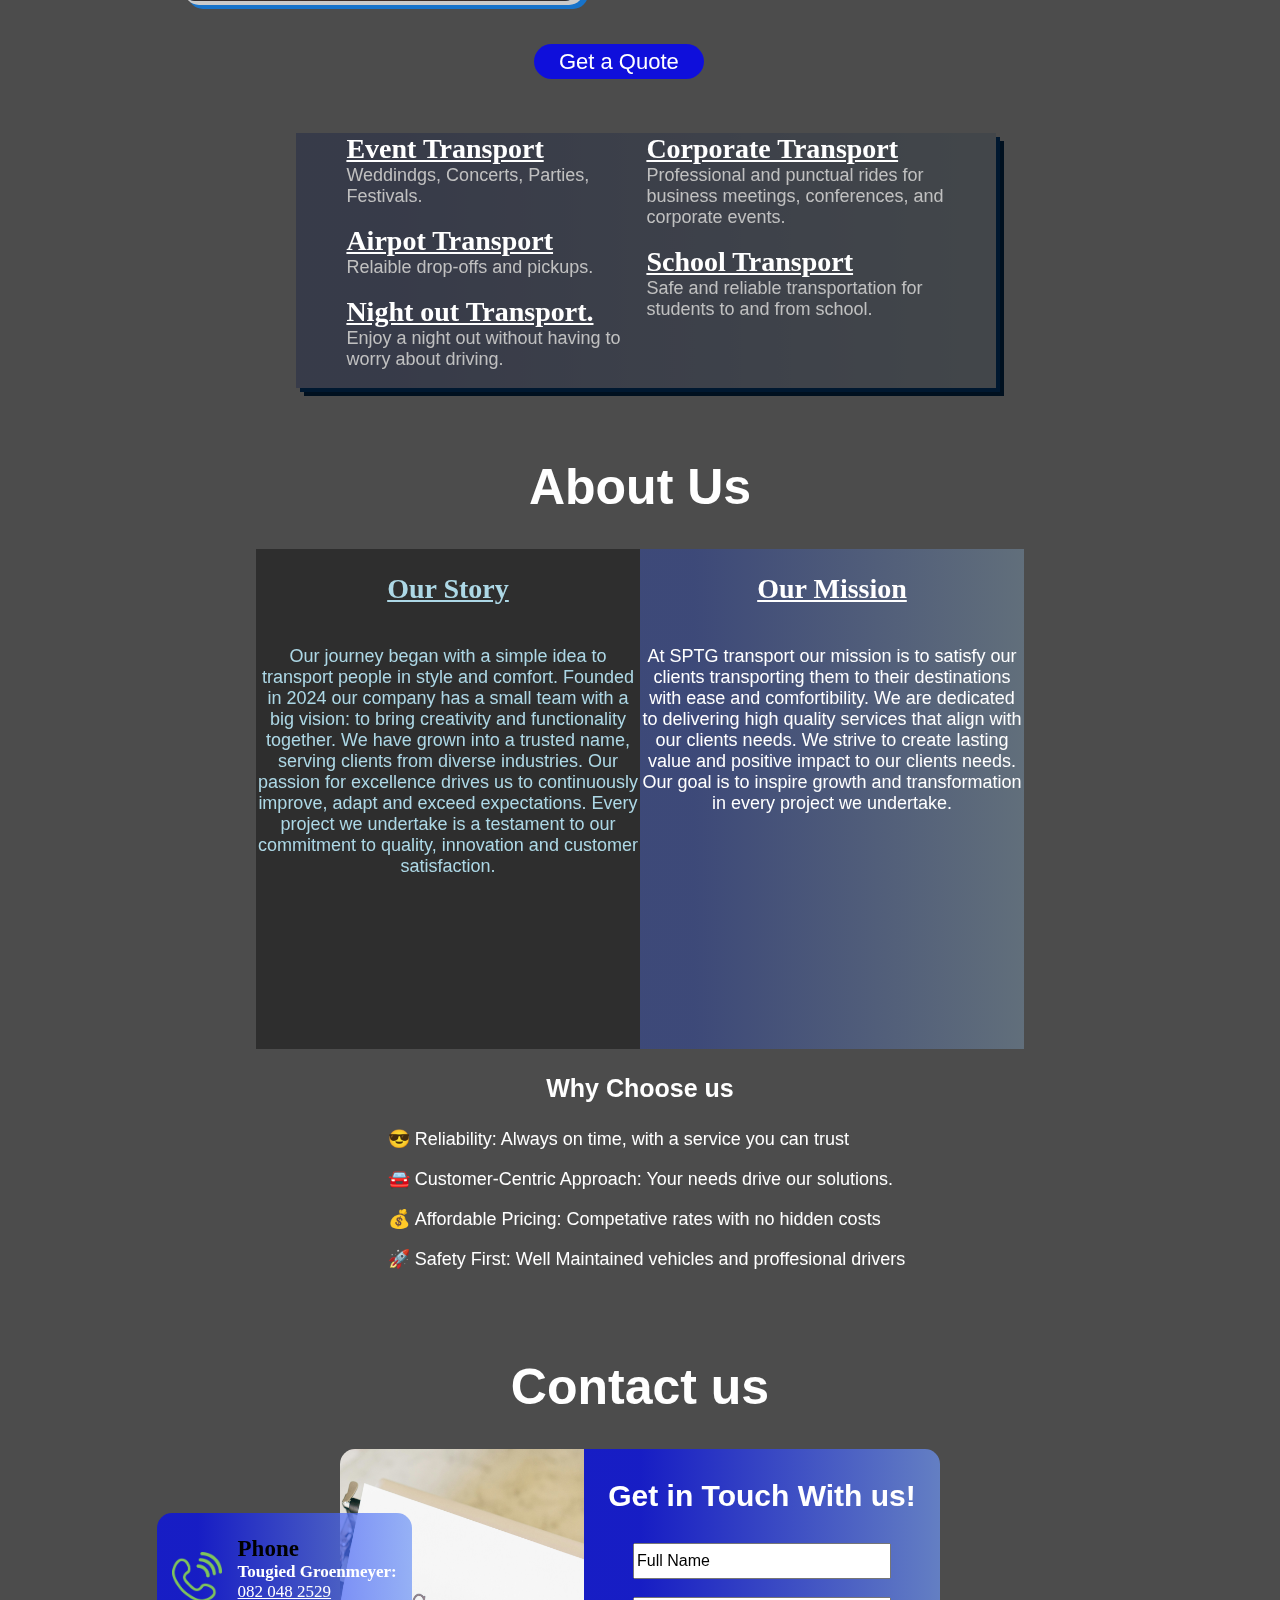
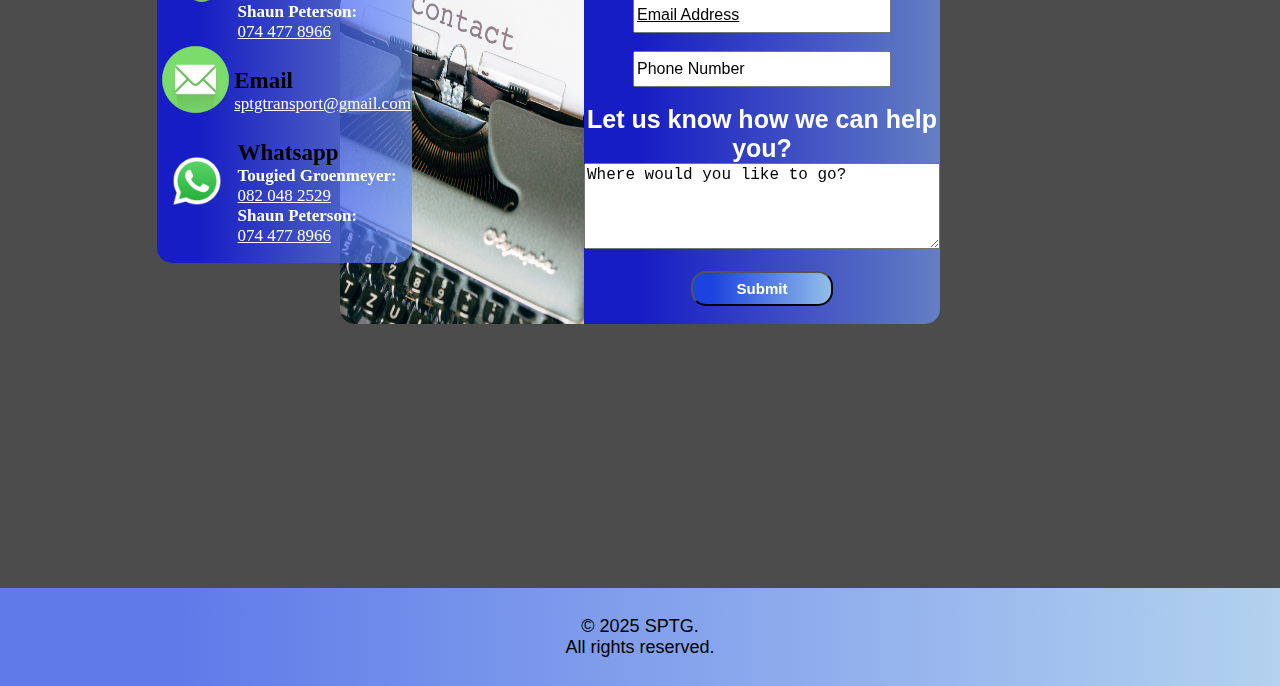
==== commit 0bc23f7d: "made final changes" ====
--- a/index.html
+++ b/index.html
@@ -143,19 +143,20 @@
             <div class="ourStory-mission">
                 <div class="our-story">
                     <h2>Our Story</h2>
-                    <p>Our journey began with a simple idea—to create innovative solutions that make a difference. Founded in [Year], our company started as a small 
-                        team with a big vision: to bring creativity and functionality together. Over the years, we have grown into a trusted name, serving clients
-                         from diverse industries. Our passion for excellence drives us to continuously improve, adapt, and exceed expectations. Every project we 
-                         undertake is a testament to our commitment to quality, innovation, and customer satisfaction.</p>
+                    <p>Our journey began with a simple idea to transport people in style and comfort.
+                        Founded in 2024 our  company has a small team with a big vision: to bring creativity and functionality together.
+                        We have grown into a trusted name, serving clients from diverse industries.
+                        Our passion for excellence drives us to continuously improve, adapt and exceed expectations. 
+                        Every project we undertake is a testament to our commitment to quality, innovation and customer satisfaction.</p>
 
                 </div>
 
                 <div class="mission">
                     <h2>Our Mission</h2>
-                    <p>At [Company Name], our mission is to empower businesses and individuals through cutting-edge solutions that enhance efficiency, 
-                        creativity, and success. We are dedicated to delivering high-quality services that align with our clients' needs and aspirations. 
-                        By embracing innovation, fostering collaboration, and maintaining a customer-centric approach, we strive to create lasting value 
-                        and positive impact. Our goal is to inspire growth and transformation in every project we undertake.</p>
+                    <p>At SPTG transport our mission is to satisfy our clients  transporting them to their destinations with ease and comfortibility.
+                        We are dedicated to delivering high quality services that align with our clients needs.
+                        We strive to create lasting value and positive impact to our clients needs.
+                        Our goal is to inspire growth and transformation in every project we undertake.</p>
                 </div>
             </div>
 
--- a/SPTG-CSS2.css
+++ b/SPTG-CSS2.css
@@ -22,21 +22,13 @@
         min-height:100vh;
         background-image: url("https://i.imgur.com/UTUuesG.jpg");
         background-size: cover;
-        background-position: center ;
+        background-position: center;
         background-attachment:fixed;
+        background-repeat: no-repeat;
         transition: background-image 0.5s ease-in-out;
     }
 
-    .home::before{
-        content: '';
-        position: absolute;
-        top: 0;
-        left: 0;
-        width: 100%;
-        height: 100%;
-        background: rgba(0, 0, 0, 0.1);  
-        z-index: 1; 
-    }
+
 
     .overlay {
         position: absolute;
@@ -44,7 +36,7 @@
         left: 0;
         width: 100%;
         height: 100%;
-        background: rgba(0, 0, 0, 0.8);
+        background: rgba(0, 0, 0, 0.6);
         opacity: 0;
         transition: opacity 0.5s ease-in-out;
     }
@@ -219,7 +211,7 @@
     flex-direction: column;
     justify-content:center;
     text-align:center;
-    background-color:rgba(255, 255, 255, 0.6);
+    background-color:rgba(255, 255, 255, 0.4);
     min-height:630px;
     width:400px;
     max-height:750px;
@@ -841,7 +833,7 @@
 
 @counter-style custom-counter {
     system: cyclic;
-    symbols: 😎 🚘 🚗 🚀;
+    symbols: 😎 🚘 💰 🚀;
     suffix: " ";
   }
 
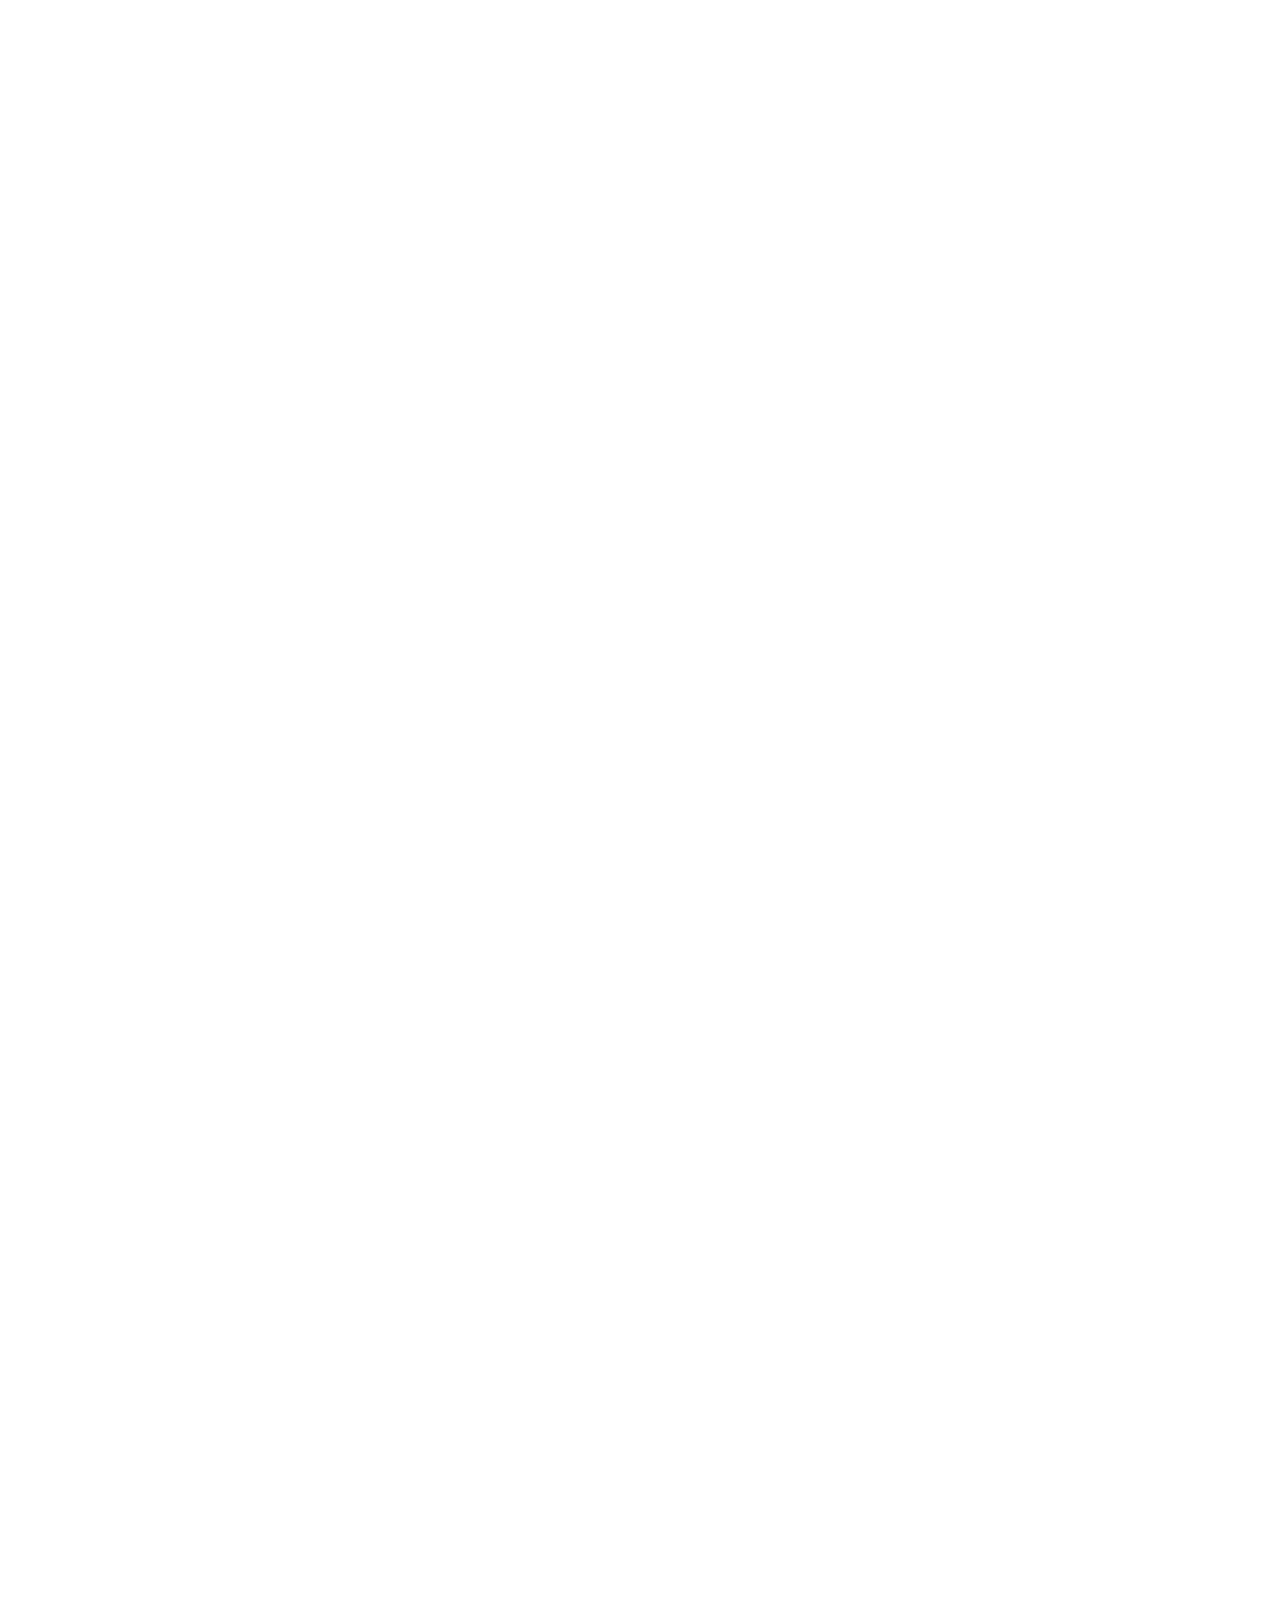
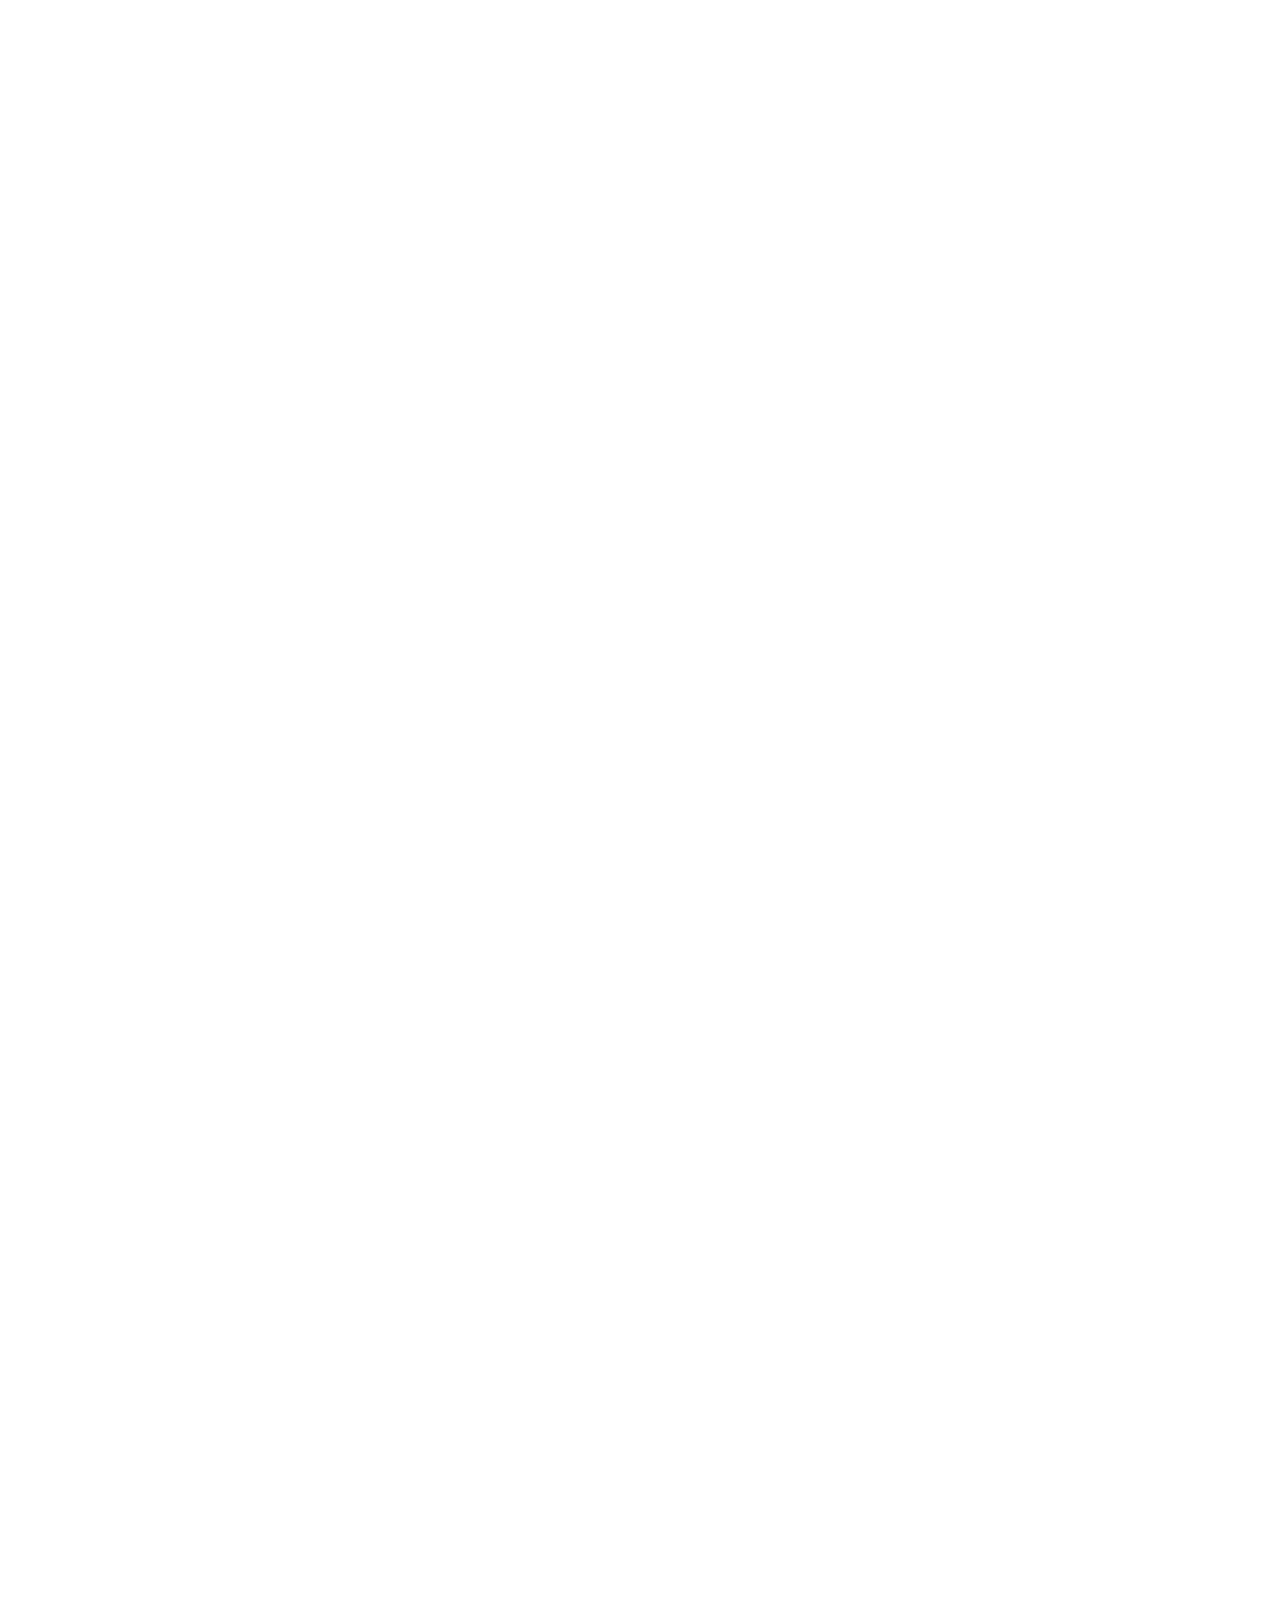
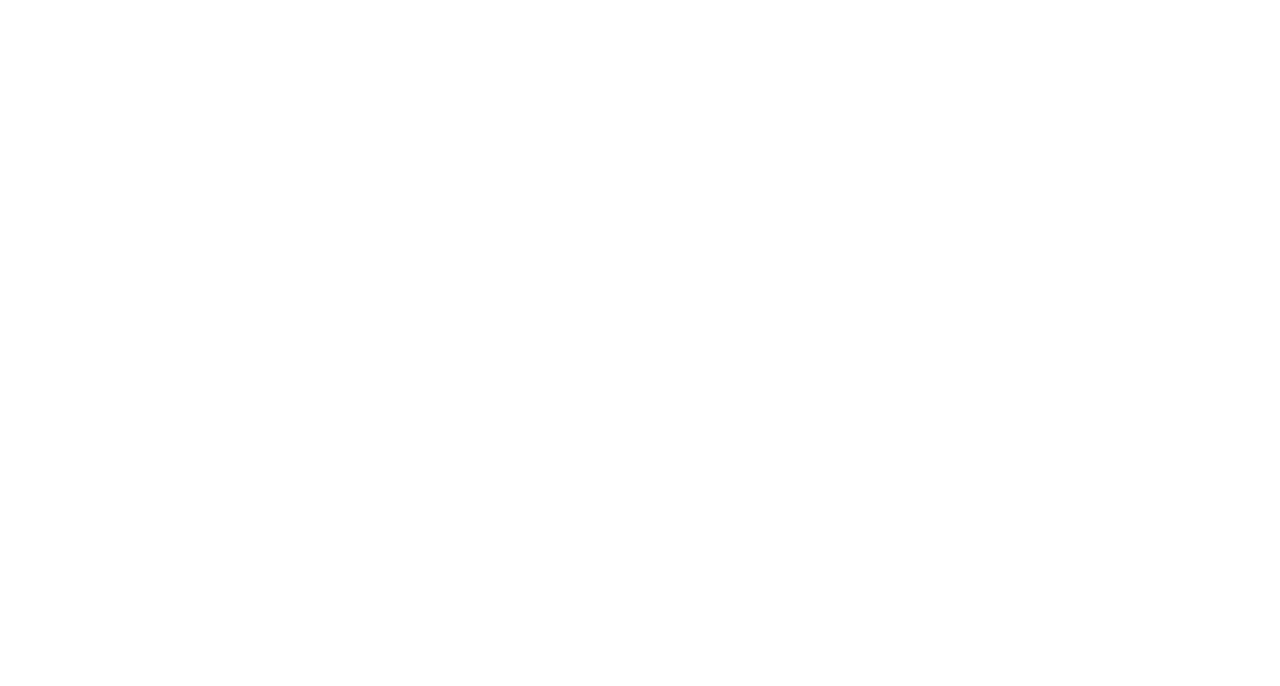
==== commit a1e2b746: "fixing loading issues" ====
--- a/index.html
+++ b/index.html
@@ -3,7 +3,7 @@
 <head>
     <meta charset="UTF-8">
     <meta name="viewport" content="width=device-width, initial-scale=1.0">
-    <title>SPTG-WEBSITE(COMPLETED)</title>
+    <title>SPTG Transport</title>
     <link rel="stylesheet" href="SPTG-CSS2.css">
     
 </head>
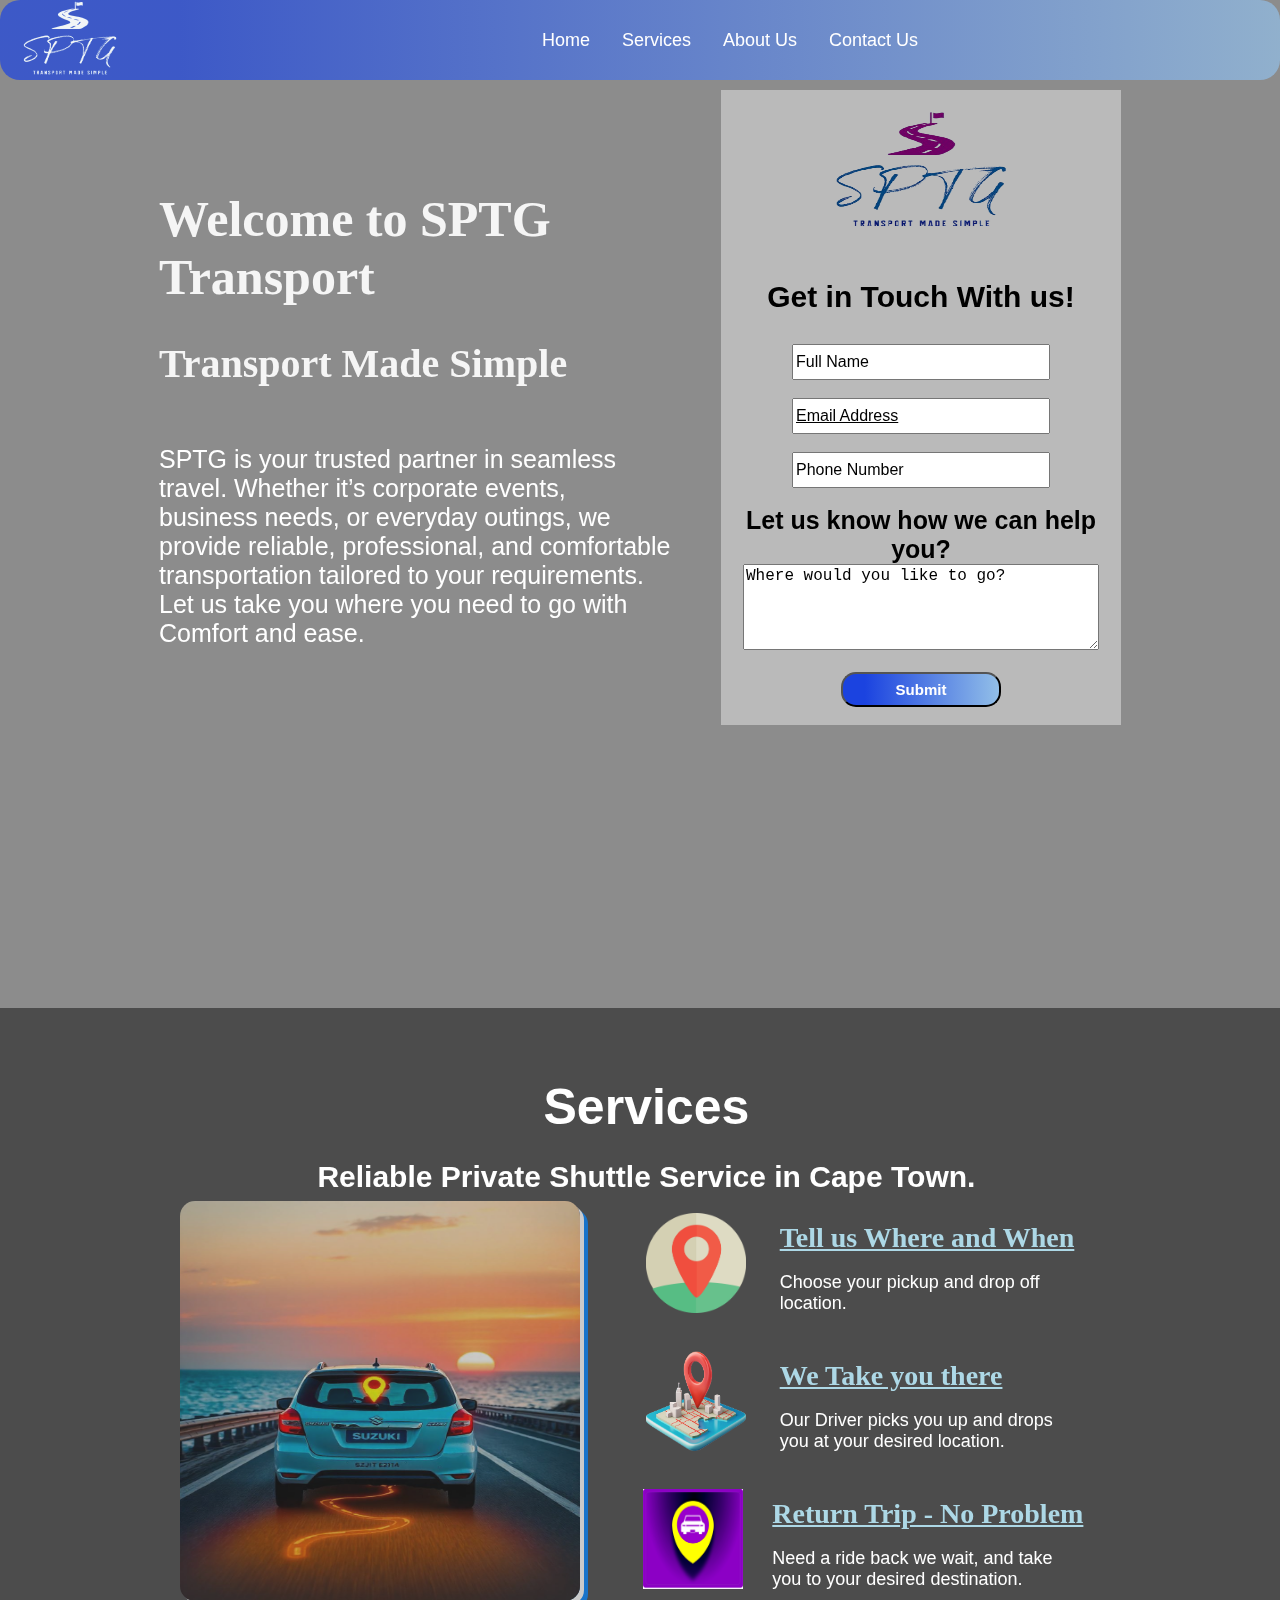
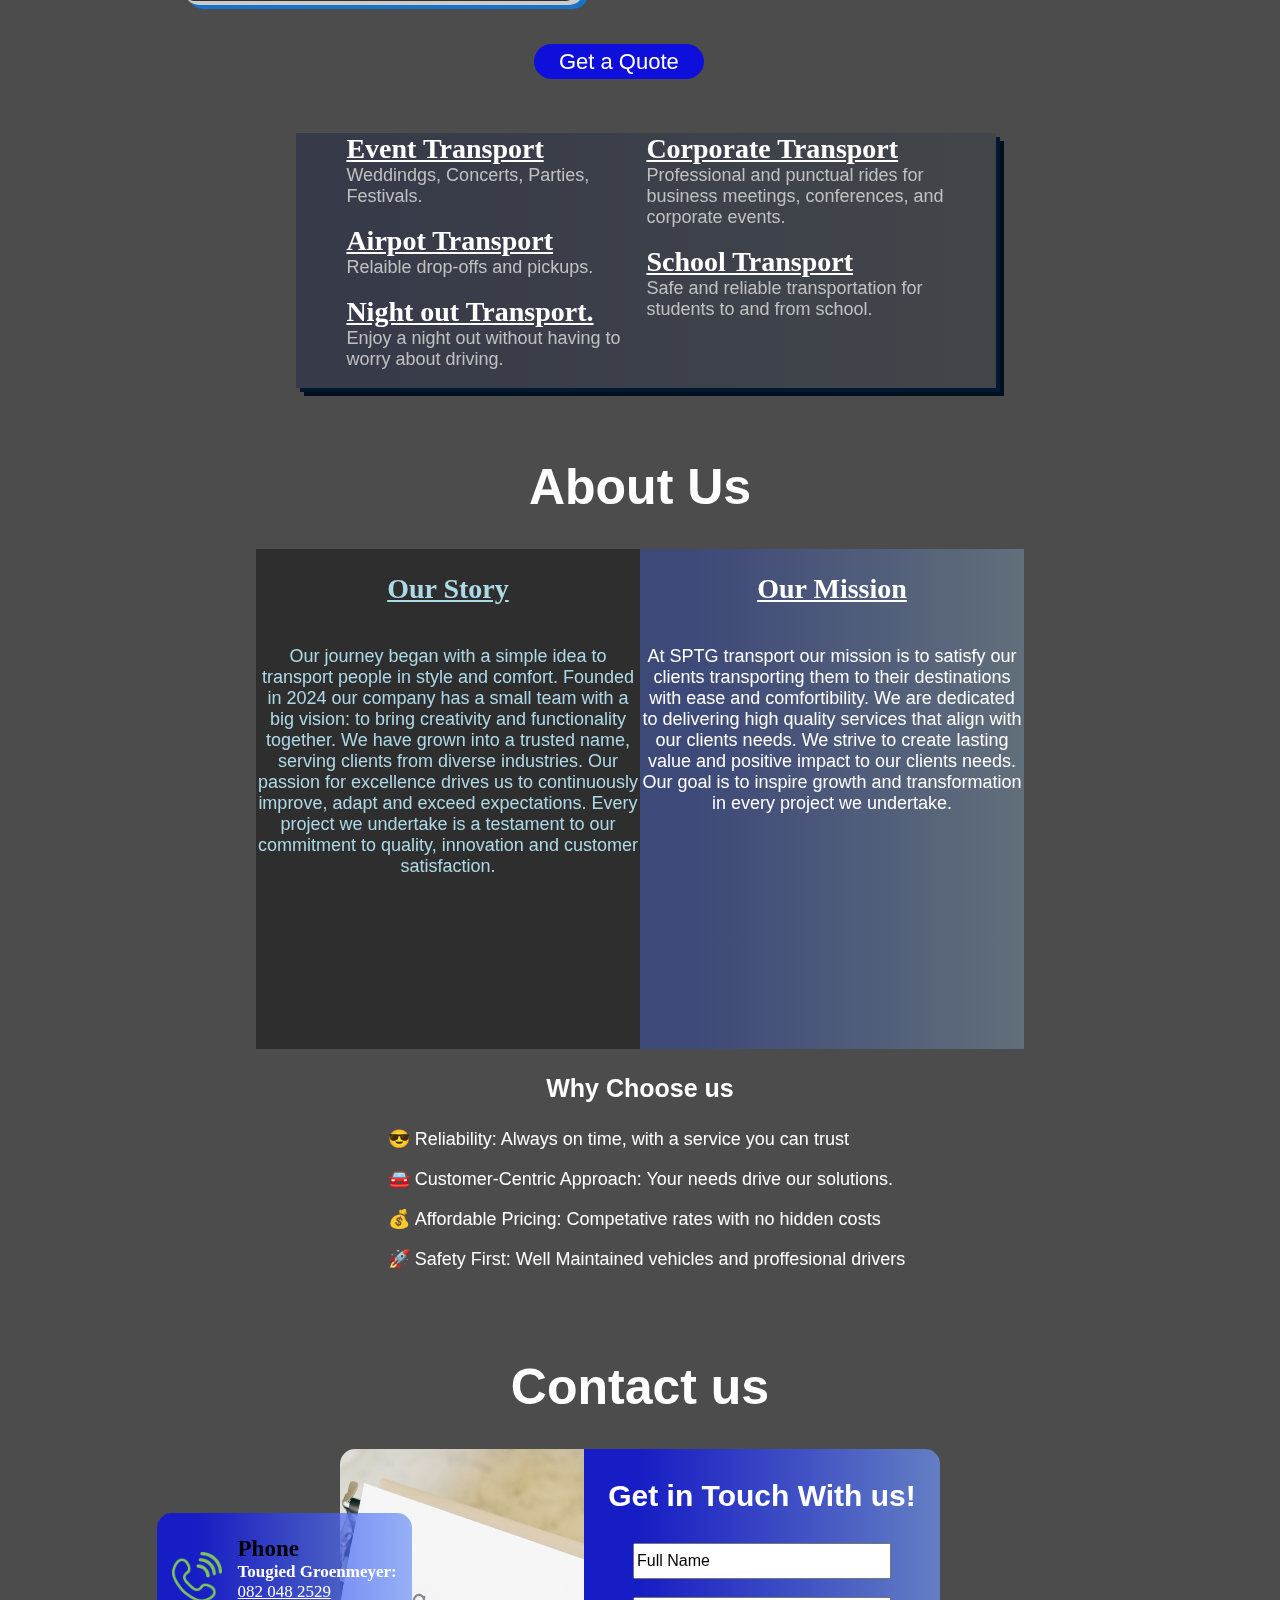
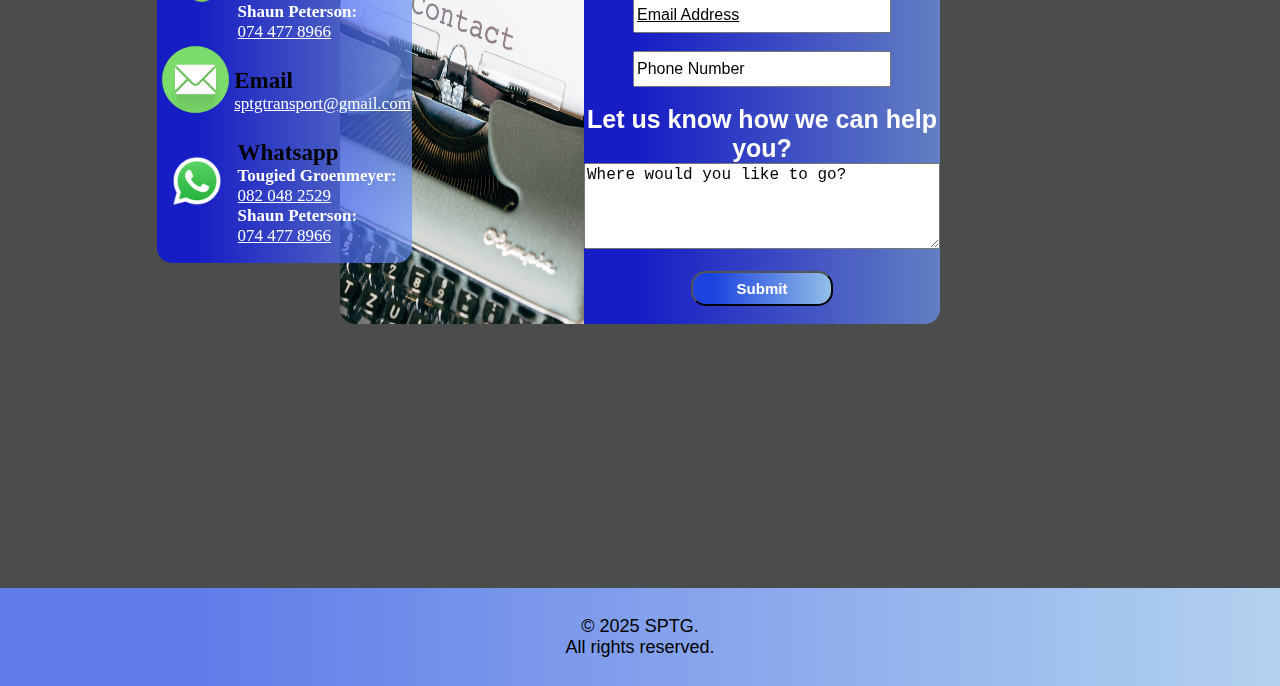
==== commit 19c27c10: "fixed loading issues" ====
--- a/SPTG-CSS2.css
+++ b/SPTG-CSS2.css
@@ -6,15 +6,24 @@
     min-height:100vh;
 }
 
-body:not(.loaded) * {
-    animation-play-state: paused !important;
-    opacity: 0; /* Ensures elements are hidden before animation starts */
-}
-
-/* Once the page loads, animations play normally */
-body.loaded * {
-    animation-play-state: running !important;
-    opacity: 1;
+body:not(.loaded) {
+    overflow: hidden;
+}
+
+#preloader {
+    position: fixed;
+    top: 0; left: 0;
+    width: 100vw;
+    height: 100vh;
+    background: white; /* or your custom background */
+    z-index: 9999;
+    transition: opacity 0.6s ease;
+}
+
+#preloader.hidden {
+    opacity: 0;
+    pointer-events: none;
+    visibility: hidden;
 }
     .home {
         position: relative;
@@ -26,6 +35,17 @@
         background-attachment:fixed;
         background-repeat: no-repeat;
         transition: background-image 0.5s ease-in-out;
+    }
+
+    .home::before {
+        content: '';
+        position: absolute;
+        top: 0;
+        left: 0;
+        width: 100%;
+        height: 100%;
+        background: rgba(0, 0, 0, 0.45);  
+        z-index: 2;  
     }
 
 
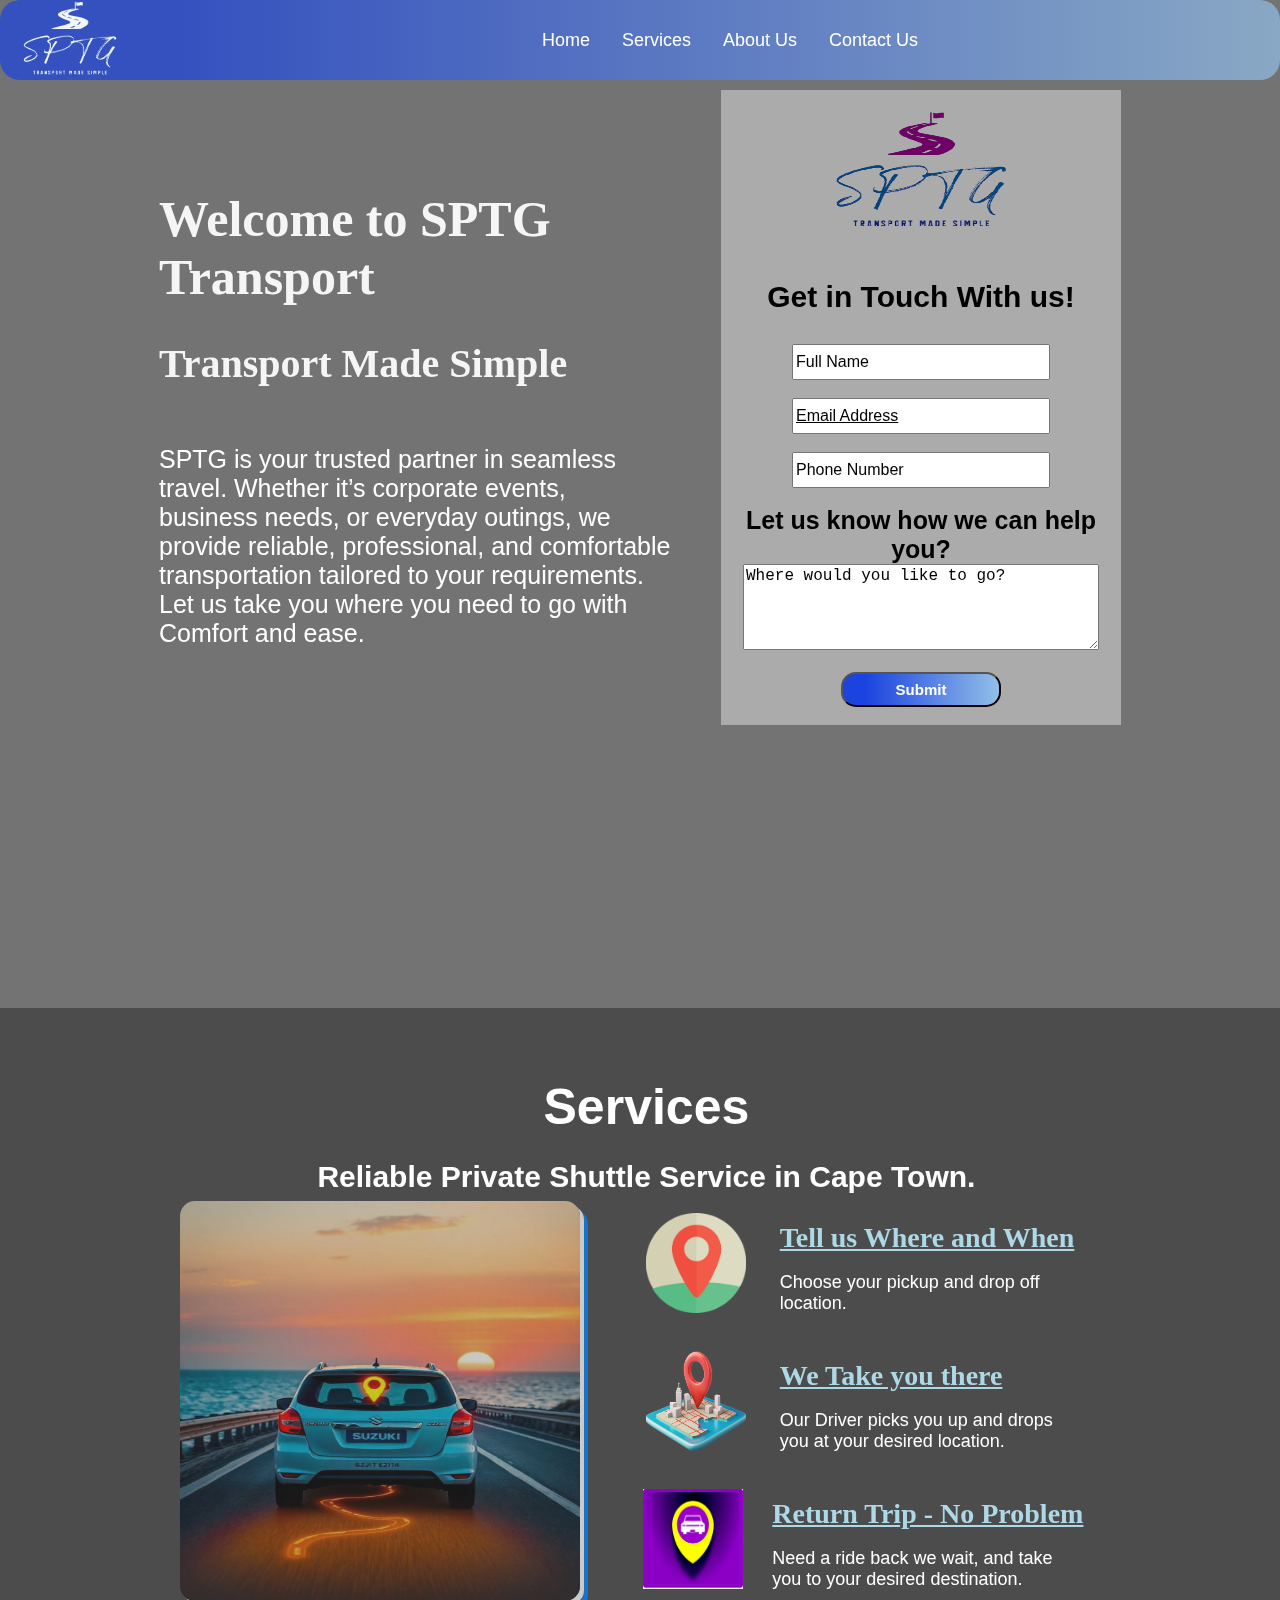
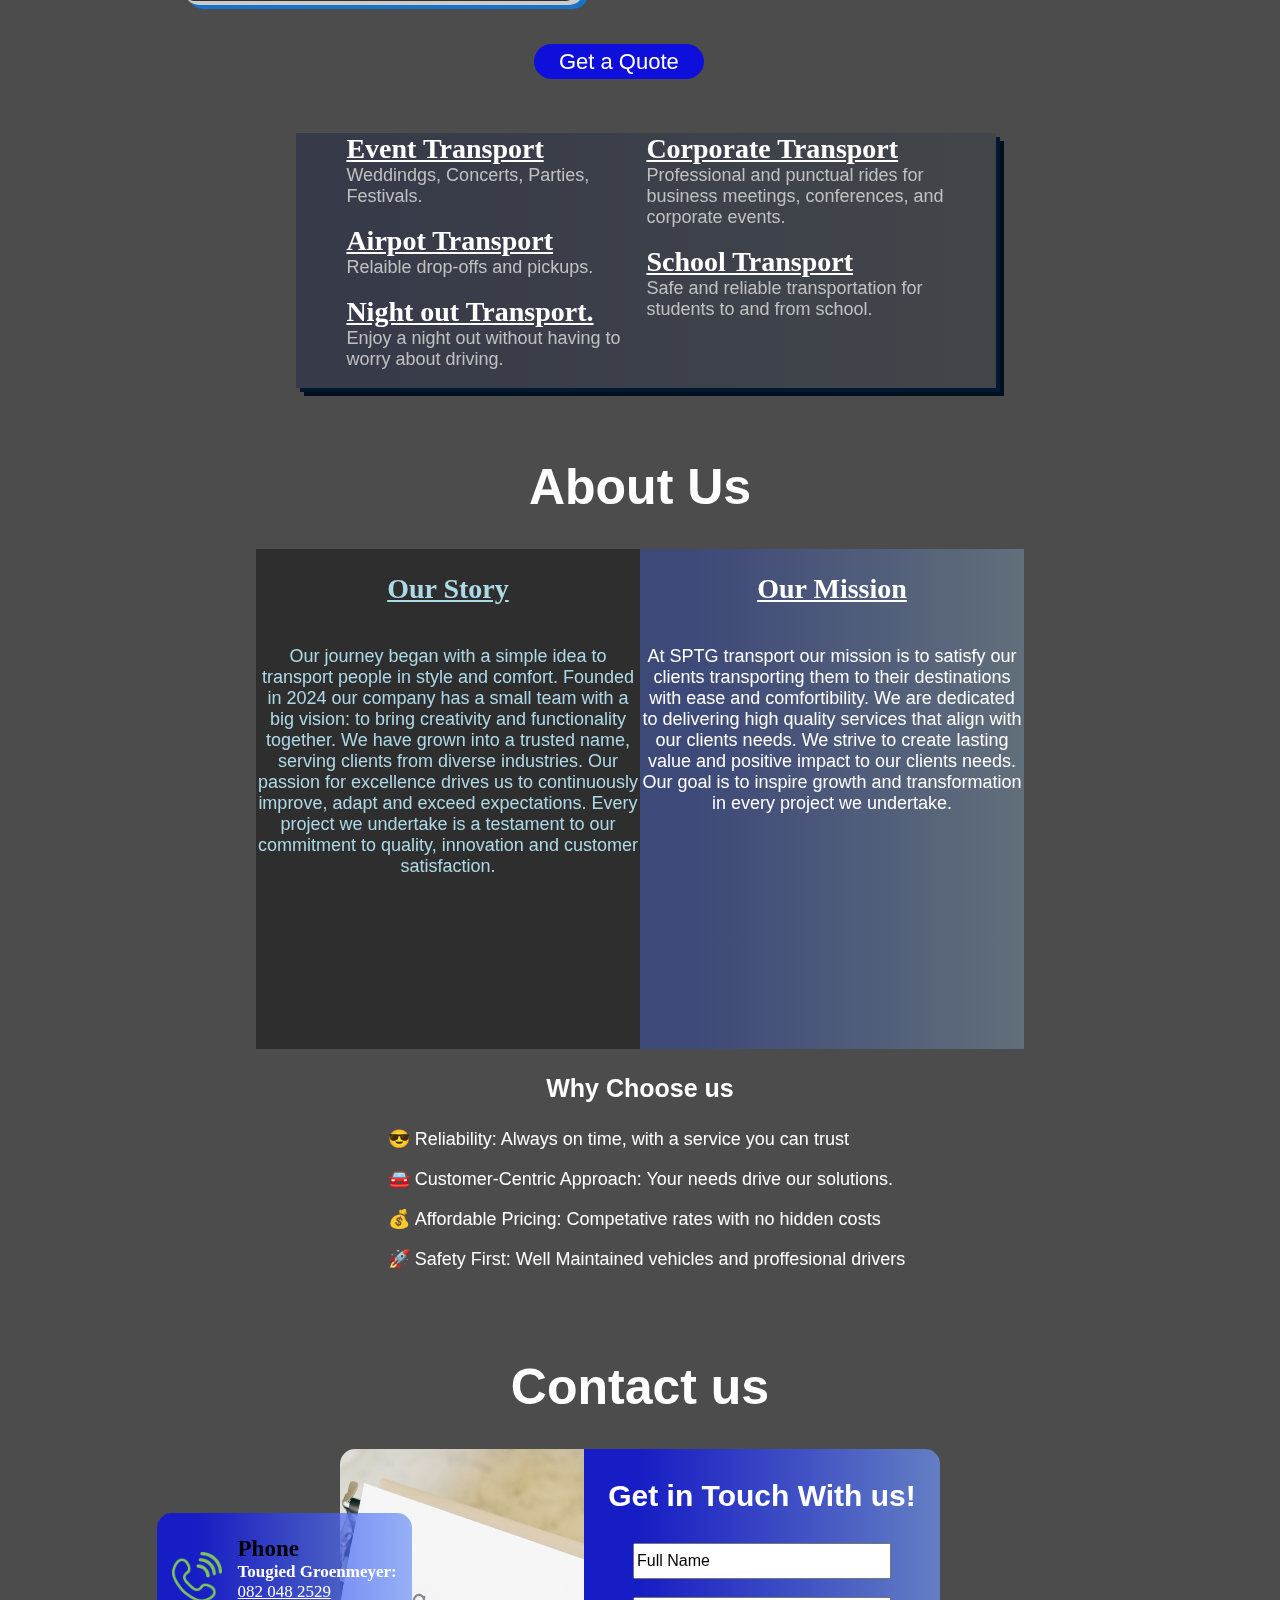
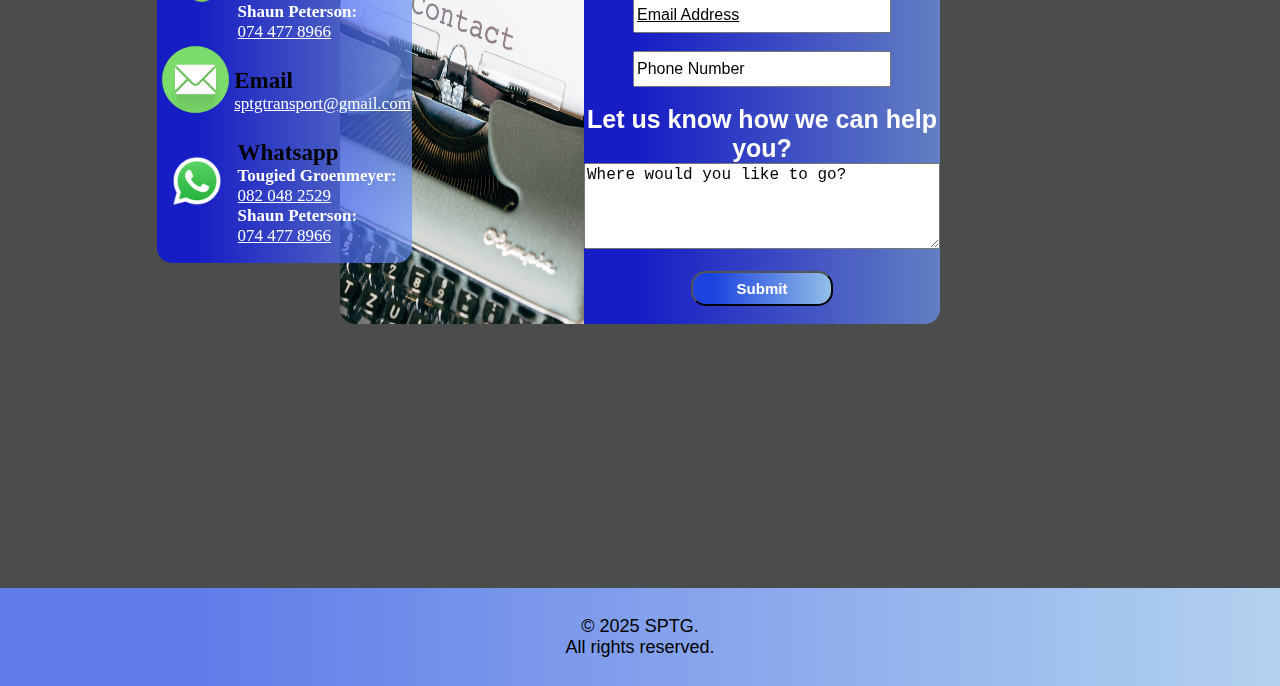
==== commit 6f9a37d4: "added meta tags for google" ====
--- a/index.html
+++ b/index.html
@@ -4,6 +4,10 @@
     <meta charset="UTF-8">
     <meta name="viewport" content="width=device-width, initial-scale=1.0">
     <title>SPTG Transport</title>
+    <meta name="google-site-verification" content="iQtXYo81FVg1gz7a61nExavQG0UTDurBIvKb_BJEMdk" />
+    <meta name="robots" content="index, follow">
+    <meta name="description" content="SPTG Transport, Get Transported in comfort and style">
+    <meta name="keywords" content="transport, SPTG, transportation, shuttle,  shuttle service, transportation service">
     <link rel="stylesheet" href="SPTG-CSS2.css">
     
 </head>
--- a/SPTG-CSS2.css
+++ b/SPTG-CSS2.css
@@ -25,45 +25,52 @@
     pointer-events: none;
     visibility: hidden;
 }
-    .home {
-        position: relative;
-        width: 100%;
-        min-height:100vh;
-        background-image: url("https://i.imgur.com/UTUuesG.jpg");
-        background-size: cover;
-        background-position: center;
-        background-attachment:fixed;
-        background-repeat: no-repeat;
-        transition: background-image 0.5s ease-in-out;
-    }
-
-    .home::before {
-        content: '';
-        position: absolute;
-        top: 0;
-        left: 0;
-        width: 100%;
-        height: 100%;
-        background: rgba(0, 0, 0, 0.45);  
-        z-index: 2;  
-    }
-
-
-
-    .overlay {
-        position: absolute;
-        top: 0;
-        left: 0;
-        width: 100%;
-        height: 100%;
-        background: rgba(0, 0, 0, 0.6);
-        opacity: 0;
-        transition: opacity 0.5s ease-in-out;
-    }
-
-    .fade-out {
-        opacity: 1 !important;
-    }
+body:not(.loaded) .home {
+    visibility: hidden;
+}
+
+body.loaded .home {
+    visibility: visible;
+}
+.home {
+    position: relative;
+    width: 100%;
+    min-height:100vh;
+    background-image: url("https://i.imgur.com/UTUuesG.jpg");
+    background-size: cover;
+    background-position: center;
+    background-attachment:fixed;
+    background-repeat: no-repeat;
+    transition: background-image 0.5s ease-in-out;
+}
+
+.home::before {
+    content: '';
+    position: absolute;
+    top: 0;
+    left: 0;
+    width: 100%;
+    height: 100%;
+    background: rgba(0, 0, 0, 0.55);  
+    z-index: 2;  
+}
+
+
+
+.overlay {
+    position: absolute;
+    top: 0;
+    left: 0;
+    width: 100%;
+    height: 100%;
+    background: rgba(0, 0, 0, 0.6);
+    opacity: 0;
+    transition: opacity 0.5s ease-in-out;
+}
+
+.fade-out {
+    opacity: 1 !important;
+}
 
 .nav-banner{
     display:flex;  
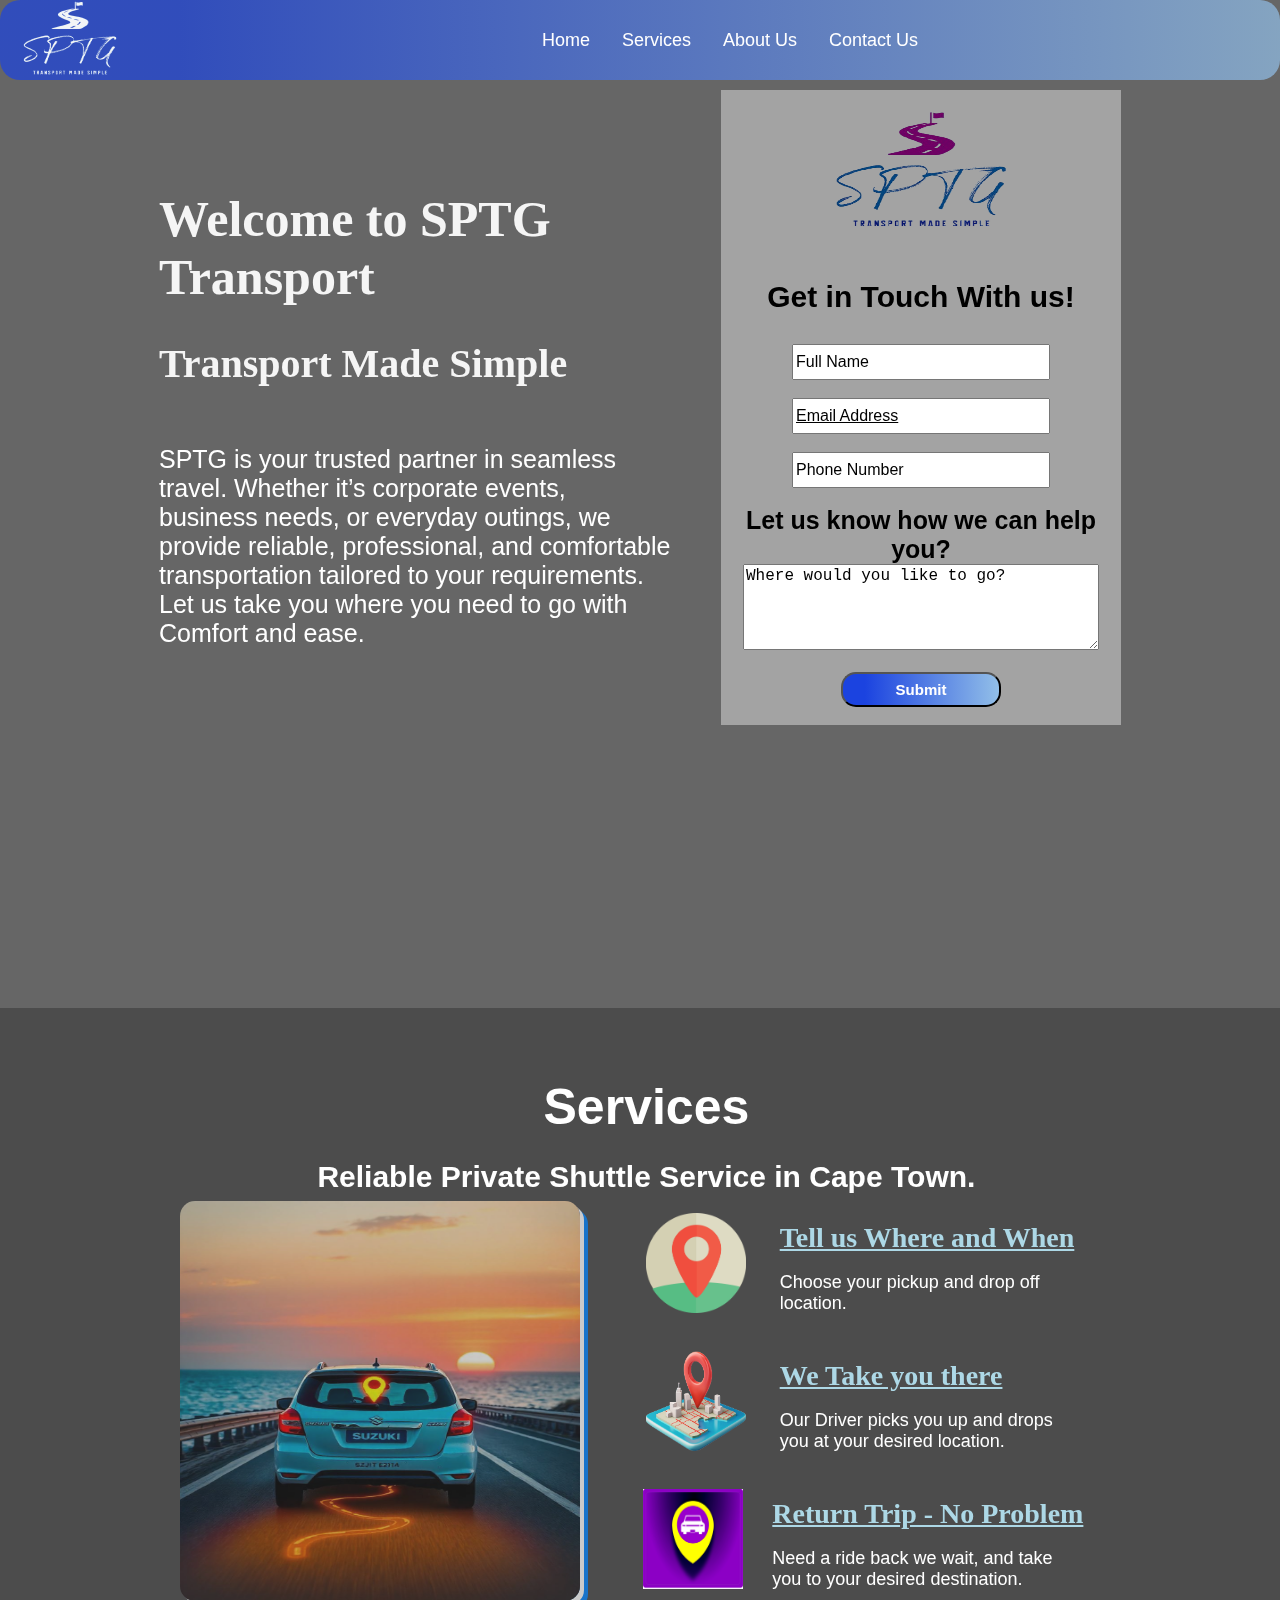
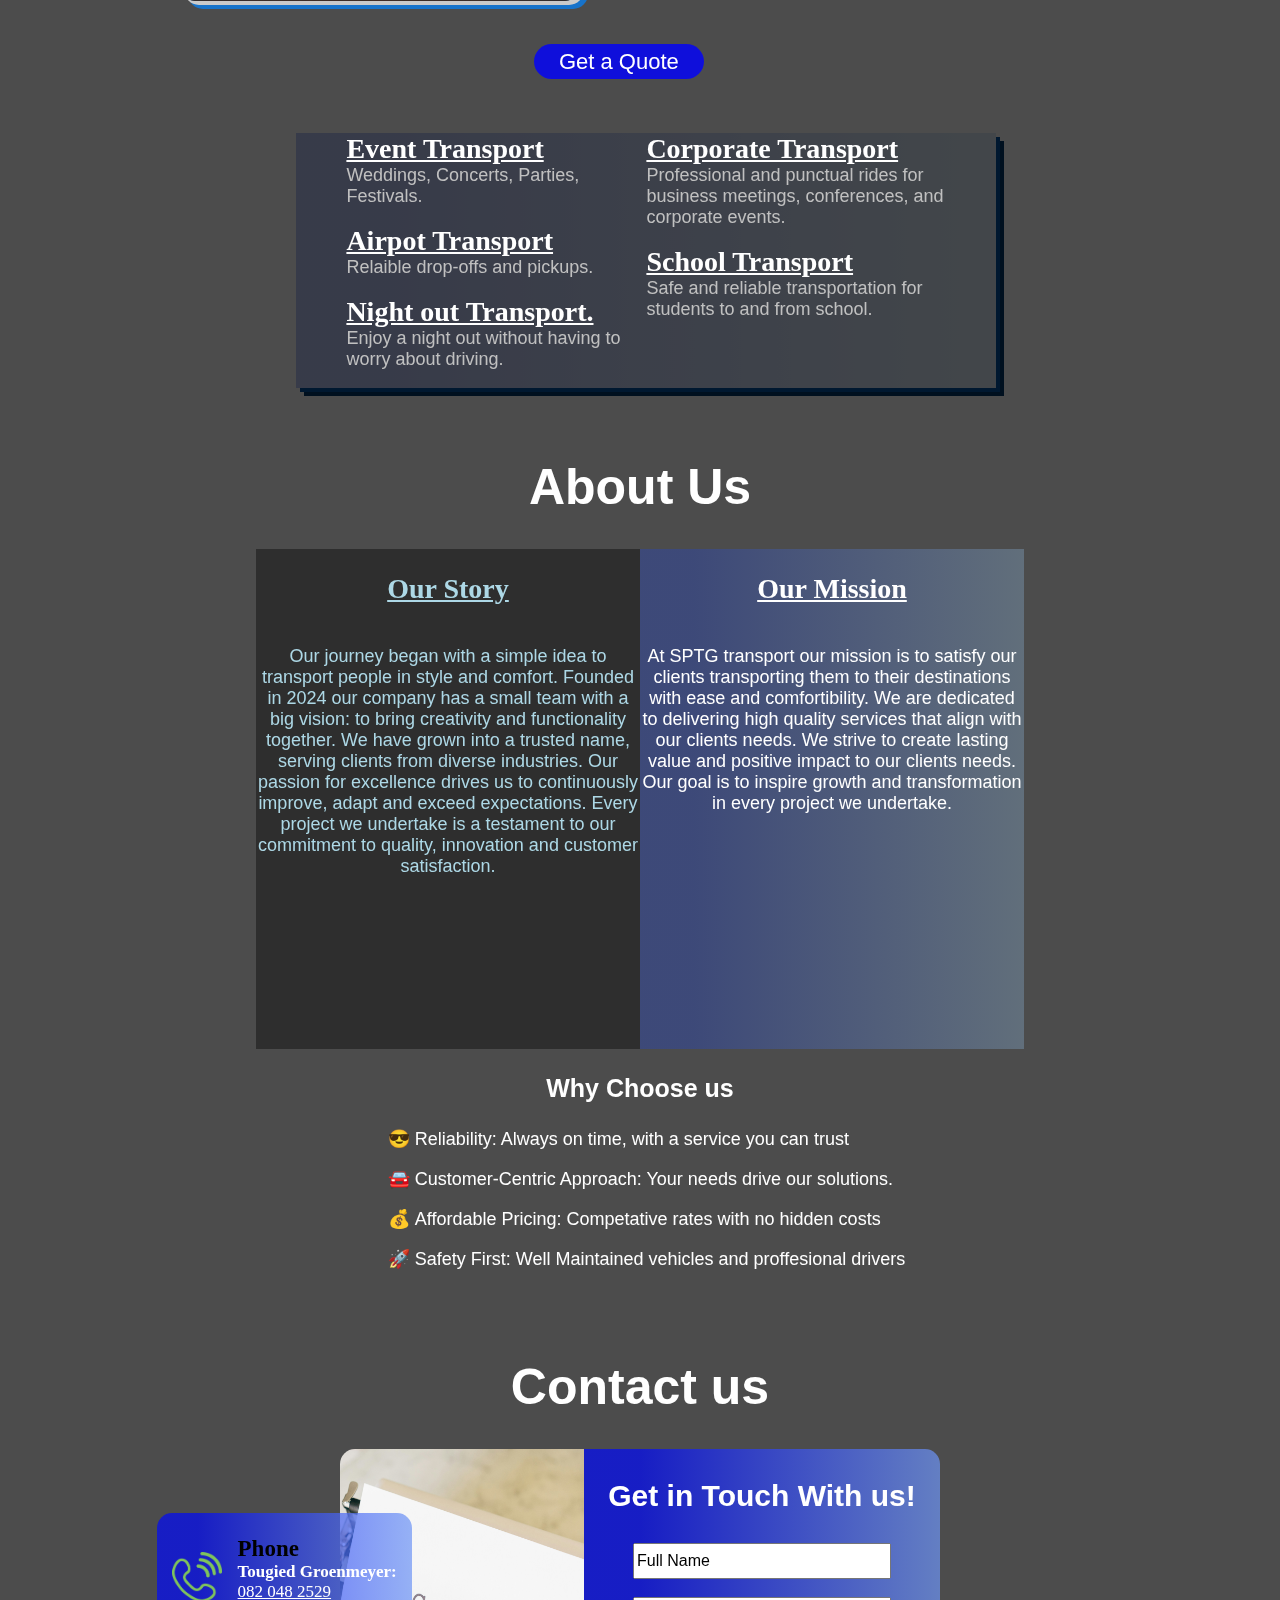
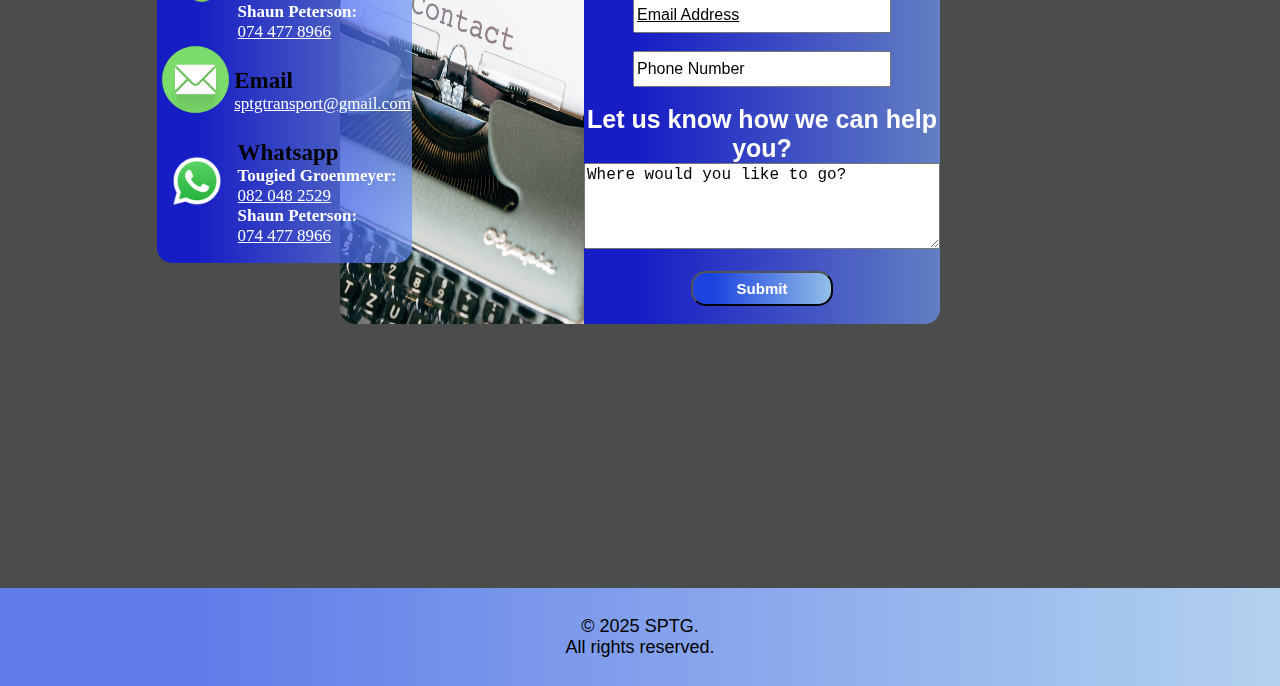
==== commit ec41d7e8: "fixed typo" ====
--- a/index.html
+++ b/index.html
@@ -123,7 +123,7 @@
             <div class="services-information1">
                 <div class="information">
                     <p id="services2-headings">Event Transport</p>
-                    <p id="services2-info">Weddindgs, Concerts, Parties, Festivals.</p>
+                    <p id="services2-info">Weddings, Concerts, Parties, Festivals.</p>
 
                     <p id="services2-headings">Airpot Transport</p>
                     <p id="services2-info">Relaible drop-offs and pickups.</p>
--- a/SPTG-CSS2.css
+++ b/SPTG-CSS2.css
@@ -18,6 +18,7 @@
     background: white; /* or your custom background */
     z-index: 9999;
     transition: opacity 0.6s ease;
+    opacity: 0.7;
 }
 
 #preloader.hidden {
@@ -51,7 +52,7 @@
     left: 0;
     width: 100%;
     height: 100%;
-    background: rgba(0, 0, 0, 0.55);  
+    background: rgba(0, 0, 0, 0.6);  
     z-index: 2;  
 }
 
